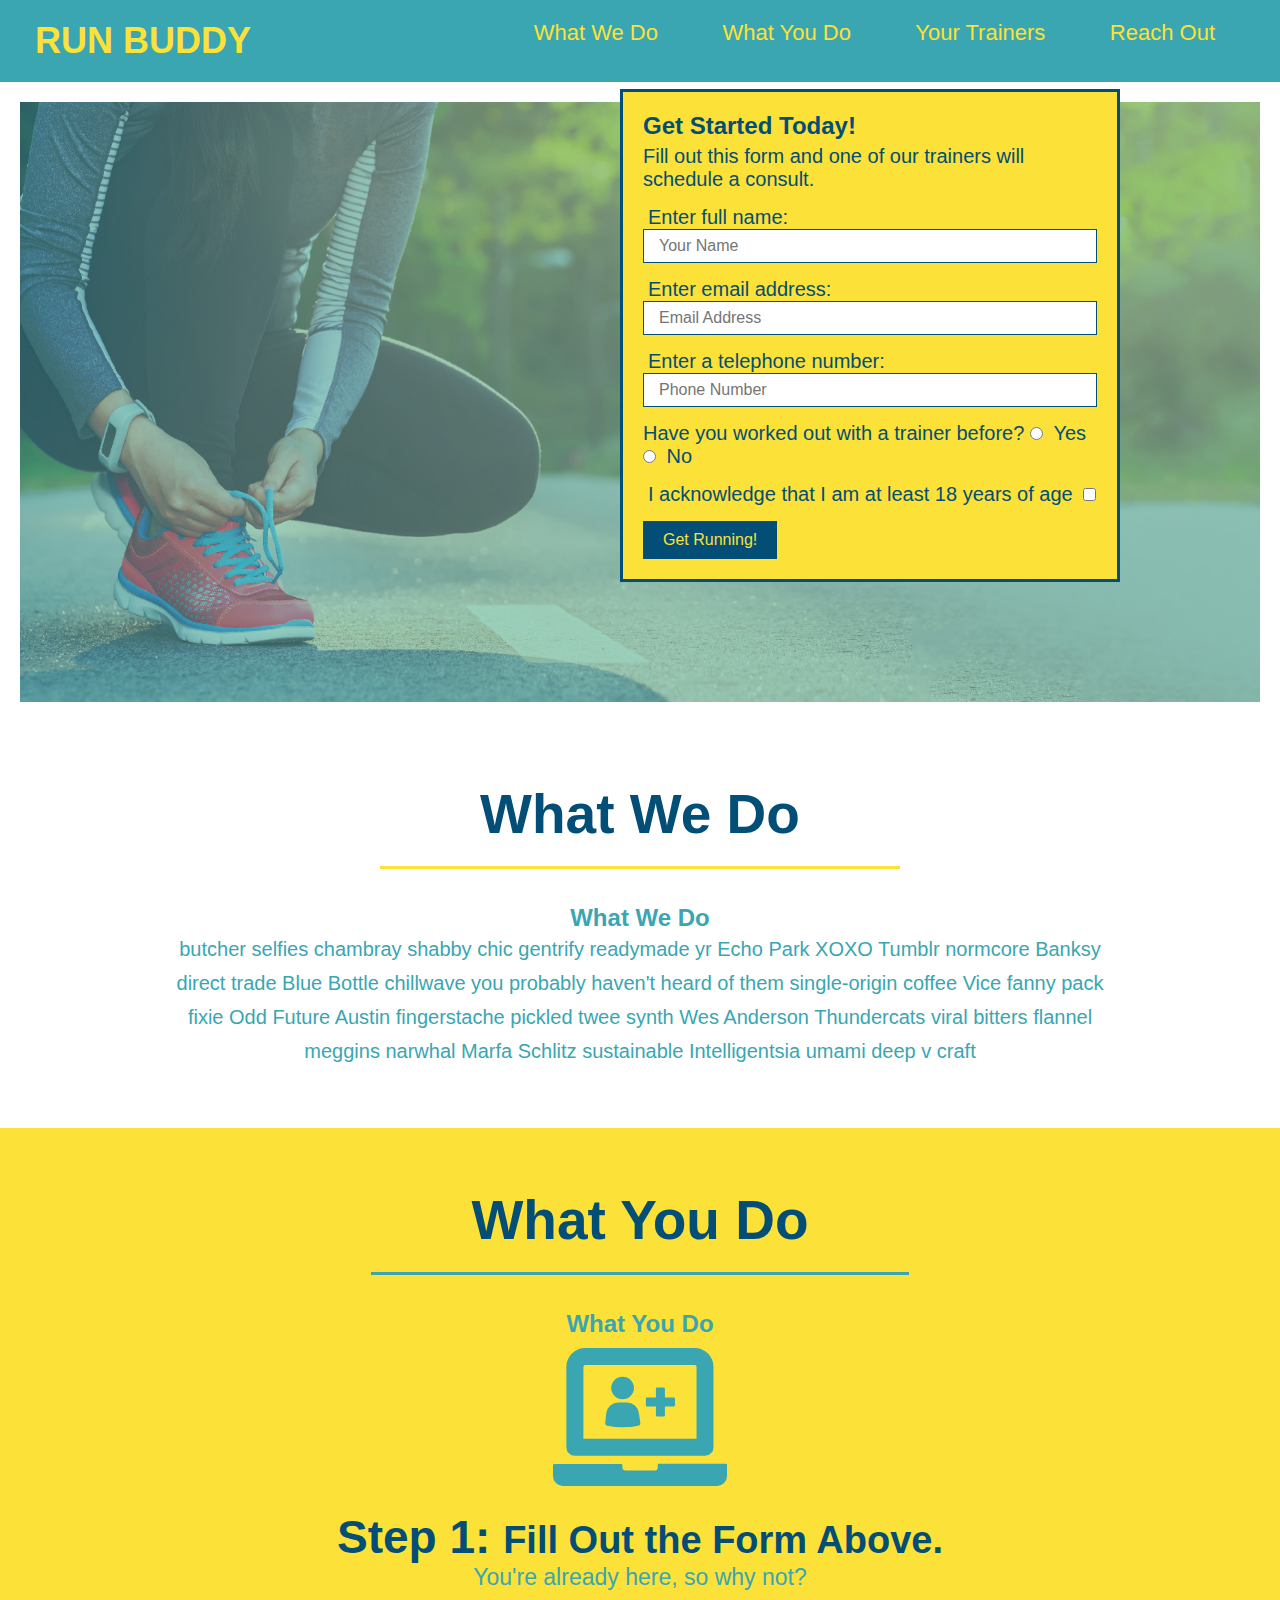
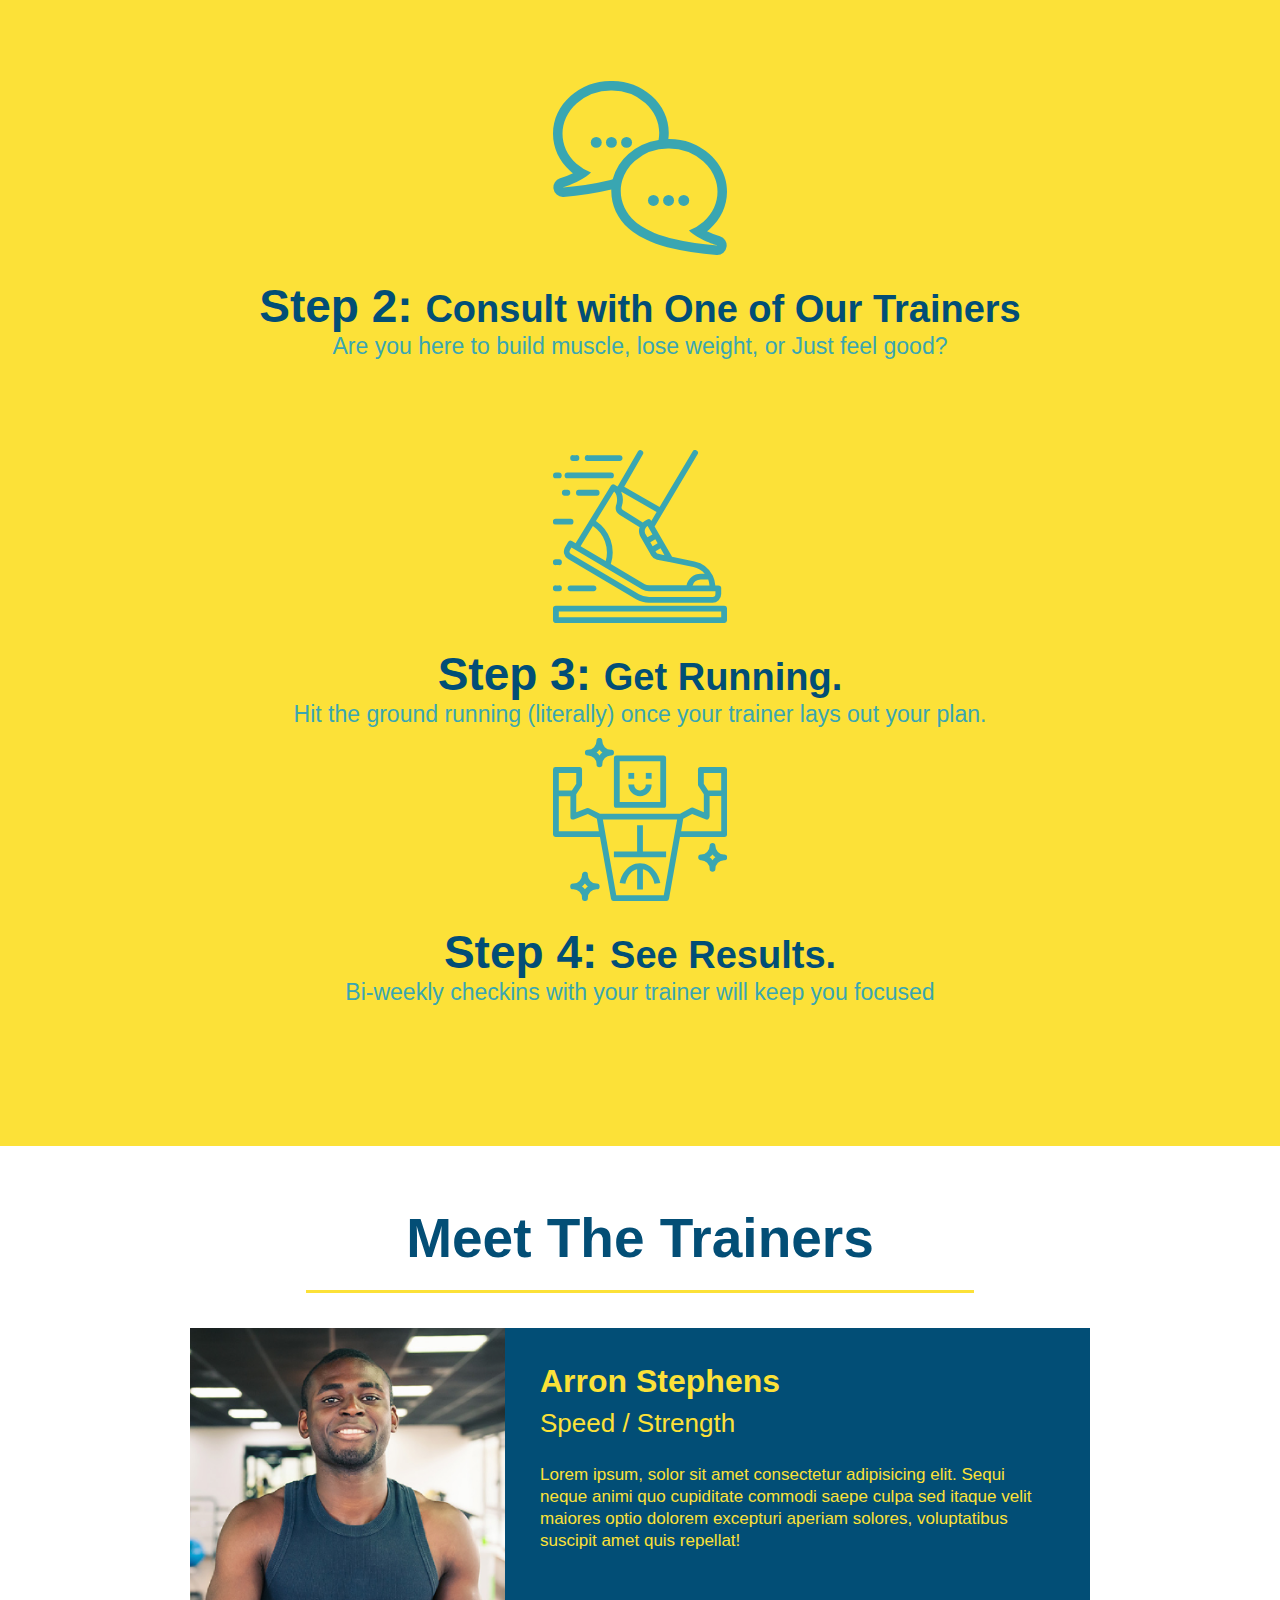
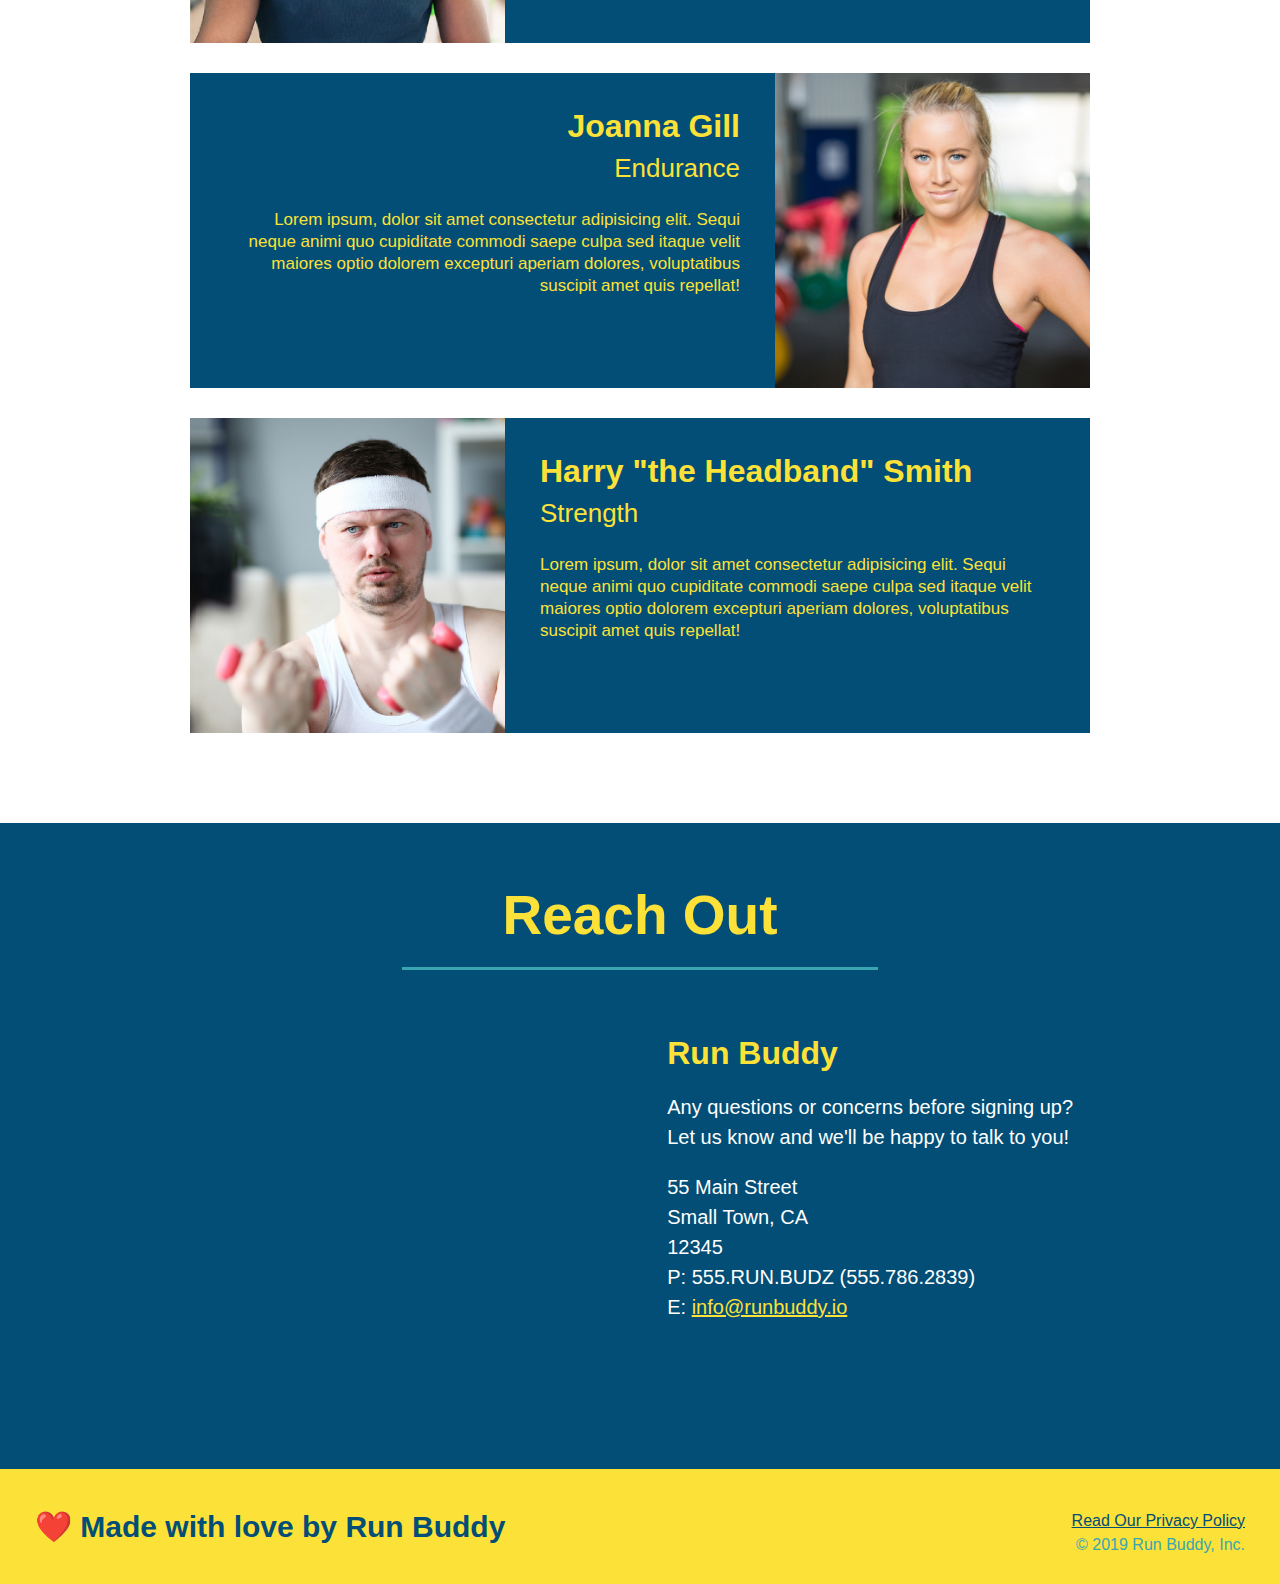
==== index.html @ e44a21c8 "secondary style sheet" ====
<!DOCTYPE html>
<html lang="en"
    <head>
    <meta charset="UTF-8"/>
    <title>Run Buddy</title>
    <link rel="stylesheet" href="./assets/css/style.css" /> 
    </head>
    <body>
    <!-- navigation -->
    <header>   
        <h1>RUN BUDDY</h1>
        <nav>
            <!-- Unordered list element -->
            <ul>
                <!-- list item element-->
                <li>
                    <!-- Anchor element -->
                    <a href="#what-we-do">What We Do</a>
                </li>
                <li>
                    <a href="#what-you-do">What You Do</a>
                </li>
                <li>
                    <a href="#your-trainers">Your Trainers</a>
                </li>
                <li>
                    <a href="#reach-out">Reach Out</a>
                </li>
            </ul>
        </nav>
    </header>
    
    <!-- Hero/jumbotron -->
    <section class="hero">
        <div class='hero-form'>
            <h3>Get Started Today!</h3>
            <p>Fill out this form and one of our trainers will schedule a consult.</p>
            <form>
            
                <label for="name">Enter full name:</label>
                <input type="text" placeholder="Your Name" name="name" id="name" class="form-input"/>
                <label for="email">Enter email address:</label>
                <input type="email" placeholder="Email Address" name="email" id="email" class="form-input" />
                <label for="phone">Enter a telephone number:</label>
                <input type="tel" placeholder="Phone Number" name="phone" id="phone" class="form-input" />
            
                <p>
                  Have you worked out with a trainer before?
                  <input type="radio" name="trainer-confirm" id="trainer-yes" />
                  <label for="trainer-yes">Yes</lable>
                  <input type="radio" name="trainer-confirm" id="trainer-yes" />
                  <label for="trainer-no">No</label> 
                </p>
                <p>
                    <label for="checkbox" >
                        I acknowledge that I am at least 18 years of age
                    </label>
                    <input type="checkbox" name="age-confirm" id="checkbox" />
                </p>
                <button type="submit">
                    Get Running!
                </button>
            </form>
        </div>
    </section>

    <!-- "what we do" section --> 
    <section id="what-we-do" class="intro">
        <h2 class="section-title primary-border">What We Do</h2>
        <h2>What We Do</h2>
        <p>
          butcher selfies chambray shabby chic gentrify readymade yr Echo Park XOXO Tumblr normcore Banksy direct trade Blue Bottle chillwave you probably haven't heard of them single-origin coffee Vice fanny pack fixie Odd Future Austin fingerstache pickled twee synth Wes Anderson Thundercats viral bitters flannel meggins narwhal Marfa Schlitz sustainable Intelligentsia umami deep v craft 
        </p>
    </section>

    <!-- "what you do" section-->
    <section id="what-you-do" class="steps">
        <h2 class="section-title secondary-border">What You Do</h2>
        <h2>What You Do</h2>
        
        <div>
           <!-- insert this imp element -->
           <img src="./assets/images/step-1.svg" alt="" />
           <h3>Step 1: <span>Fill Out the Form Above.</span></h3>
           <p>You're already here, so why not?</p> 
        </div>

        <div>
           <img src="./assets/images/step-2.svg" alt="" /> 
           <h3>Step 2: <span>Consult with One of Our Trainers<span></h3>
           <p>Are you here to build muscle, lose weight, or Just feel good?</p>
        </div>

        <dif>
           <img src="./assets/images/step-3.svg" alt="" /> 
           <h3>Step 3: <span>Get Running.</span></h3>
           <p>Hit the ground running (literally) once your trainer lays out your plan.</p> 
        </dif>

        <div>
           <img src="./assets/images/step-4.svg" alt="" /> 
           <h3>Step 4: <span>See Results.</span></h3>
           <p>Bi-weekly checkins with your trainer will keep you focused</p> 
        </div>
    </section>

    <!-- "meet the trainers" section-->
    <section Id="your-trainers" class="trainers">
        <h2 class= "section-title primary-border">
             Meet The Trainers
        </h2>
        <article class="trainer">
            <img src="./assets/images/trainer-1.jpg" alt="Arron Stephens in his workout clothes, ready to pump iron" />
            <div class="trainer-bio text-left">
                <h3>Arron Stephens</h3>
                <h4>Speed / Strength</h4>
                <p>
                    Lorem ipsum, solor sit amet consectetur adipisicing elit. Sequi neque animi quo cupiditate commodi saepe culpa sed
                    itaque velit maiores optio dolorem excepturi aperiam solores, voluptatibus suscipit amet quis repellat!
                </p>    
            </div>
        </article>

        <!-- second trainer bio -->
        <article class="trainer">
            <div class="trainer-bio text-right">
                <h3>Joanna Gill</h3>
                <h4>Endurance</h4>
                <p>
                    Lorem ipsum, dolor sit amet consectetur adipisicing elit. Sequi neque animi quo cupiditate commodi saepe culpa sed
                    itaque velit maiores optio dolorem excepturi aperiam dolores, voluptatibus suscipit amet quis repellat!
                </p>
            </div>
            <img src="./assets/images/trainer-2.jpg" alt+"Joanna Gill cooling off after a workout" />
        </article>

        <!-- third trainer bio -->
    <article class="trainer">
        <img src="./assets/images/trainer-3.jpg" alt="Harry Smith wearing a headband and lifting comically small pink weights" />
        <div class="trainer-bio text-left">
            <h3>Harry "the Headband" Smith</h3>
            <h4>Strength</h4>
            <p>
                Lorem ipsum, dolor sit amet consectetur adipisicing elit. Sequi neque animi quo cupiditate commodi saepe culpa sed
                itaque velit maiores optio dolorem excepturi aperiam dolores, voluptatibus suscipit amet quis repellat!
            </p>
        </div>
    </section>

    <!-- "reach out" section -->
    <section id="reach-out" class="contact">
        <h2 class="section-title secondary-border">Reach Out</h2>
        <div class="contact-info">
            <iframe src="https://www.google.com/maps/embed?pb=!1m18!1m12!1m3!1d3515.5920988226057!2d-82.52235358492662!3d28.219702982582554!2m3!1f0!2f0!3f0!3m2!1i1024!2i768!4f13.1!3m3!1m2!1s0x88c2bdb2e30e07e7%3A0x6617806365bc77be!2sCadence%20Loop%2C%20Florida%2034638!5e0!3m2!1sen!2sus!4v1624118106885!5m2!1sen!2sus" width="600" height="450" style="border:0;" allowfullscreen="" loading="lazy">
                width="600"
                height="450"
                style="border:0;"
                allowfullscreen=""
                loading="lazy">
            </iframe>
            <div>
        
            <h3>Run Buddy</h3>
            <p>
                Any questions or concerns before signing up?
                <br />
                Let us know and we'll be happy to talk to you!
            </p>
            <address>
                55 Main Street <br/>
                Small Town, CA <br/> 
                12345<br />
                P: 555.RUN.BUDZ (555.786.2839)<br/>
                E: <a href="mailto: info@runbuddy.io">info@runbuddy.io</a>
            </address>
            </div>
        </div>

    </section>

    <!-- footer -->
    <footer>
        <h2>❤️ Made with love by Run Buddy</h2>
        <div>
            <a href="./privacy-policy.html">Read Our Privacy Policy</a><br />
            &copy; 2019 Run Buddy, Inc.
        </div>
       
    </footer>  
</body>
</html>
---- assets/css/style.css ----
* {
    margin: 0;
    padding: 0;
    box-sizing: border-box;
}
body {
  /* more on this crazy value in a minute! */
  color: #39a6b2;  
    font-family: Helvetica, Arial, sans-serif;
}
/* apply styles to <header> */
header {
    padding: 20px 35px;
    background-color: #39a6b2;
}
header h1 {
    font-weight: bold;
    font-size: 36px;
    color: #fce138;
    margin: o;
    display: inline;
}
header a {
    text-decoration: none;
    color: #fce138;
}
header nav {
    float: right;
    margin: 7px o;
}
header nav ul li {
    display: inline;
}
header nav ul li a {
    margin: 0 30px;
    font-weight: lighter;
    font-size: 22px;
}
footer {
    background: #fce138;
    width: 100%;
    padding: 40px 35px;
}
footer h2 {
    display: inline;
    color: #024e76;
    font-size: 30px;
    margin: 0;
}
footer div {
    float: right;
    line-height: 1.5;
    text-align: right;
}
footer a {
    color: #024e76;
}

/* Hero Style Start */
.hero {
    background-image: url("../images/hero-bg.jpg");
    height: 600px;
    background-size: cover;
    background-position: center;
    position: relative;
  }
  /* Hero Style End */

  .hero-form {
    border: 3px solid #024e76;  
    background-color: #fce138;
    padding: 20px;
    width: 500px;
    color: #024e76;
    position: absolute;
    bottom: 120px;
    right: 140px;
  }
  .hero-form p {
      margin: 5px 0 15px 0;
  }
  .hero-form h3 {
      font-size: 24px;
      margin 0;
  }
  .hero-form p {
      margin: 5px 0 15px 0;
  }
  .form-input {
      border: 1px solid #024e76;
      display: block;
      padding: 7px 15px;
      font-size: 16px;
      color: #024e76;
      width: 100%;
      margin-bottom: 15px;
  }
  .hero-form label {
      margin: 0 5px;
  }
section {
    padding: 60px;
}

.hero-form button {
    color: #fce138;
    background-color: #024e76;
    border: none;
    padding: 10px 20px;
    font-size: 16px;
}

/* homepage hero */
.hero {
    margin:20px;
    background-color: white;
    font-size: 20px;
    color: blue;
}

/* secondary page hero */
.hero-secondary {
    margin: 20 px;
    background-color: black;
    font-size: 20px;
    color: red;
}

/* HERO STYLES END */
.intro {
    text-align: center;
}

.intro p {
    line-height: 1.7;
    color: #39a6b2;
    width: 80%;
    font-size: 20px;
}

.intro p {
    /* add this alongside your other decarations */
    margin: 0 auto;
}

.steps {
    text-align: center;
    background: #fce138
}

.section-title {
    font-size: 55px;
    color: #034e76;
    margin-bottom: 35px;
    padding: 0 100px 20px 100px;
    display: inline-block;
    border-bottom: 3px solid;
}

.primary-border {
    border-color:#fce138;
}

.secondary-border {
    border-color: #39a6b2;
}

.steps div {
    margin-bottom: 80px;
}

.steps img {
    width: 15%;
    margin: 10px 0;
}

.steps h3 {
    color: #024e76;
    font-size: 46px;
    margin-top: 10px;
}

.steps p {
    color: #39a6b2;
    font-size: 23px;
}

.steps span {
    font-size: 38px;
}

.trainers {
    text-align: center;
}

.trainer {
    width: 900px;
    margin: 0 auto 30px auto;
    background: #024e76;
    color: #fce138;
    overflow: auto; 
}

.trainer img {
    width: 35%;
    float: left;
    
}

.trainer-bio {
    padding: 35px;
    float: left;
    width: 65%;
    
}

.text-left {
    text-align: left;
}

.text-right {
    text-align: right;
}

.trainer-bio h3 {
    font-size: 32px;
    margin-bottom: 8px;
}

.trainer-bio h4 {
    font-weight: lighter;
    font-size: 26px;
    margin-bottom: 25px;
}

.trainer-bio p {
    font-size: 17px;
    line-height: 1.3;
}
.contact {
    background: #024e76;
    text-align: center; 
} 

.contact h2 {
    color: #fce138;
}

.contact-info iframe {
    width: 400px;
    height: 400px;
}

.contact-info div {
    width: 410px;
    display: inline-block;
    vertical-align: top;
    text-align: left;
    margin: 30px 0 0 60px;
    color: white;
}

.contact-info h3 {
    color: #fce138;
    font-size: 32px;
}

.contact-info p, .contact-info address {
    margin: 20px 0;
    line-height: 1.5;
    font-size: 20px;
    font-style: normal;
}


.contact-info a {
    color: #fce138;
}

/* REACH OUT STYLES END*/
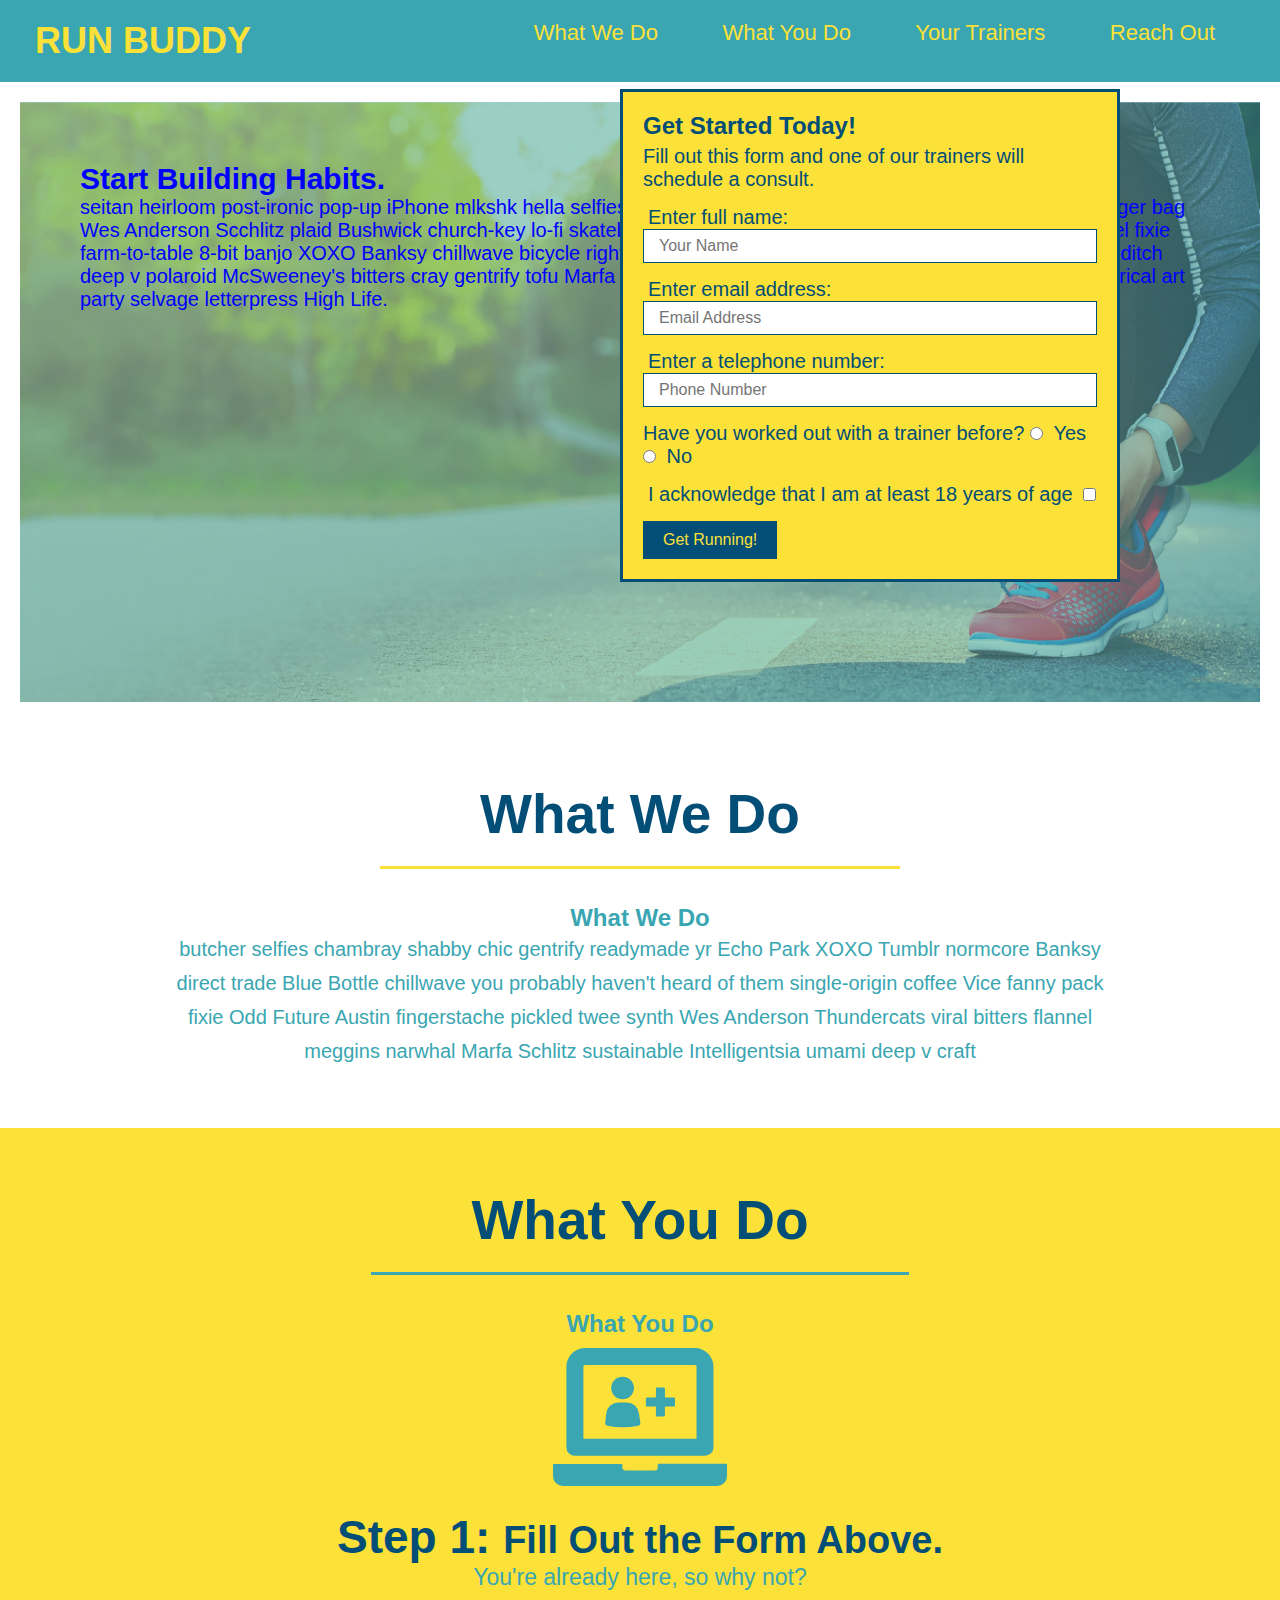
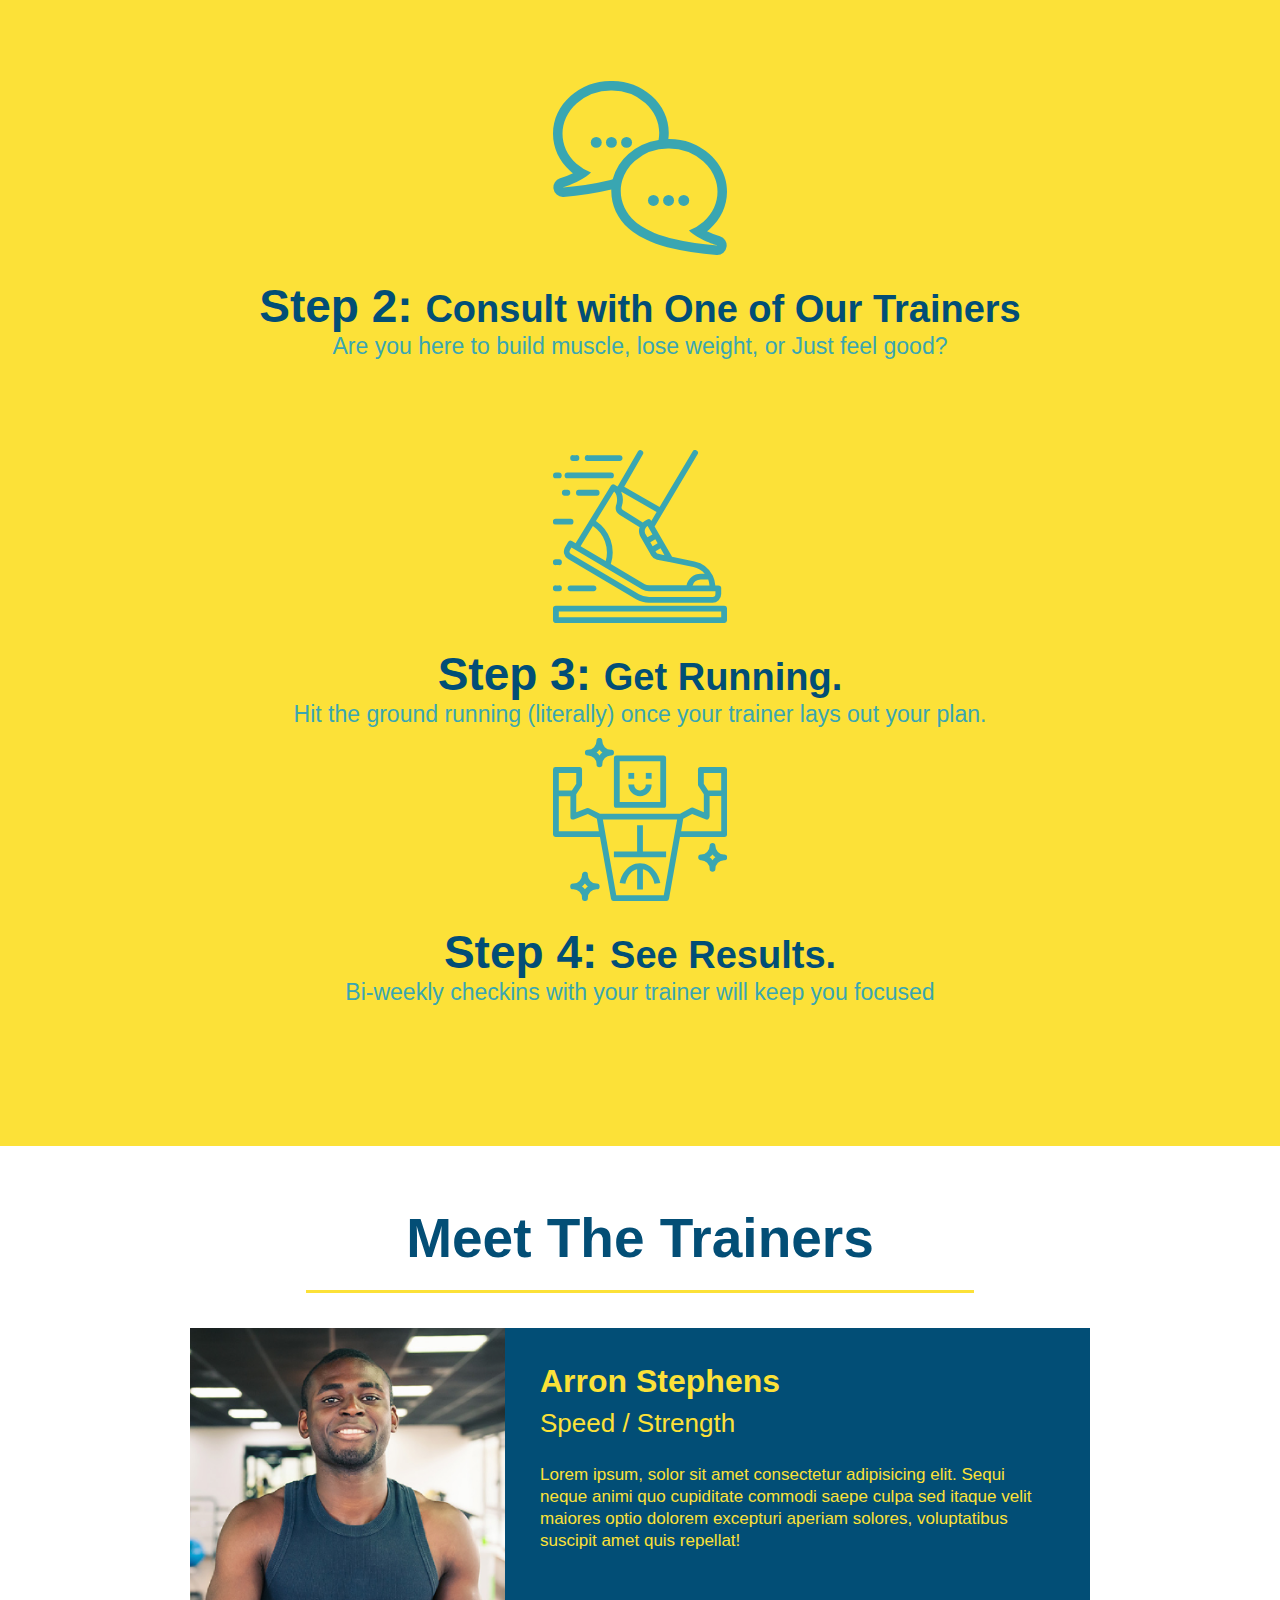
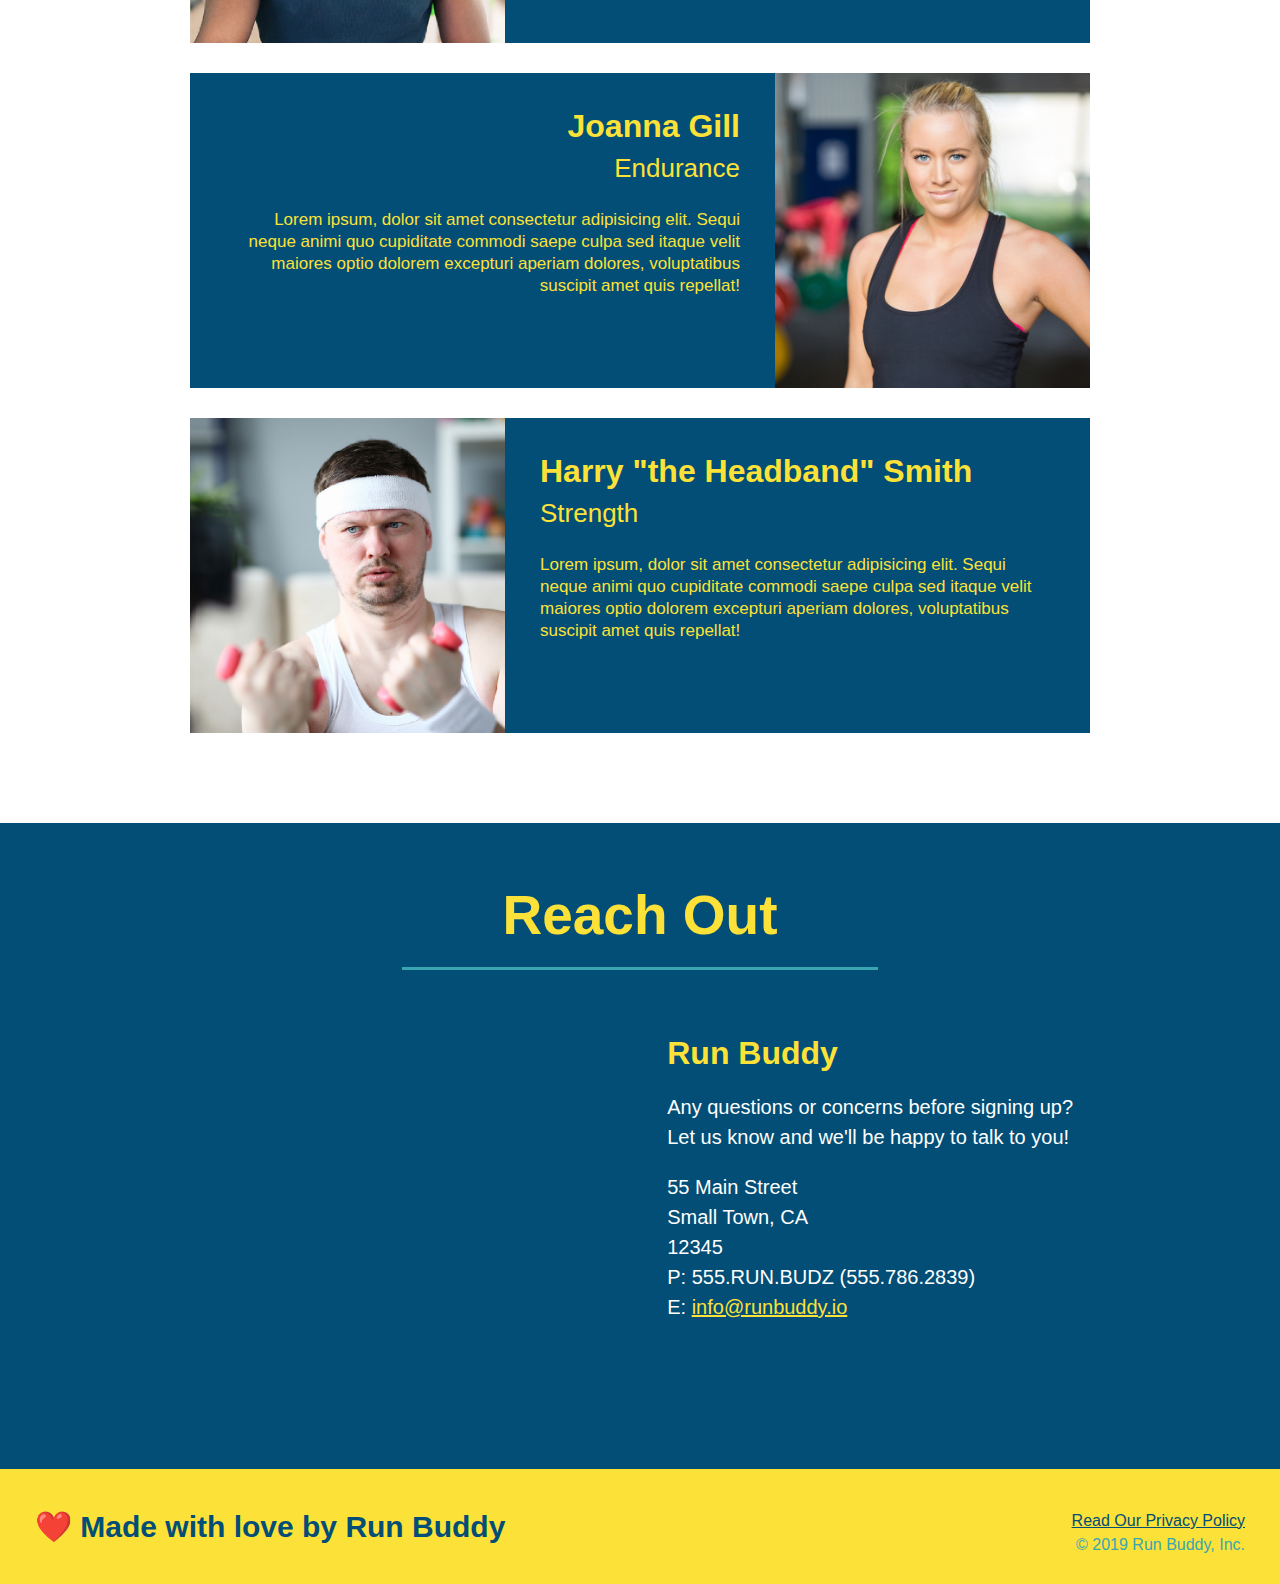
==== commit e2166a5c: "add content to hero, replace image" ====
--- a/index.html
+++ b/index.html
@@ -32,6 +32,12 @@
     
     <!-- Hero/jumbotron -->
     <section class="hero">
+        <div class="hero-cta">
+            <h2>Start Building Habits.</h2>
+            <p>
+                seitan heirloom post-ironic pop-up iPhone mlkshk hella selfies fashion axe occupy readymade put a bird on it messenger bag Wes Anderson Scchlitz plaid Bushwick church-key lo-fi skateboard slow-carb hashtag trust fund Williamsburg biodiesel fixie farm-to-table 8-bit banjo XOXO Banksy chillwave bicycle rights retro cliche tattooed bespoke irony mumblecore Shoreditch deep v polaroid McSweeney's bitters cray gentrify tofu Marfa you probably haven't heard of them yr banh mi asymmetrical art party selvage letterpress High Life.
+            </p>
+        </div>
         <div class='hero-form'>
             <h3>Get Started Today!</h3>
             <p>Fill out this form and one of our trainers will schedule a consult.</p>
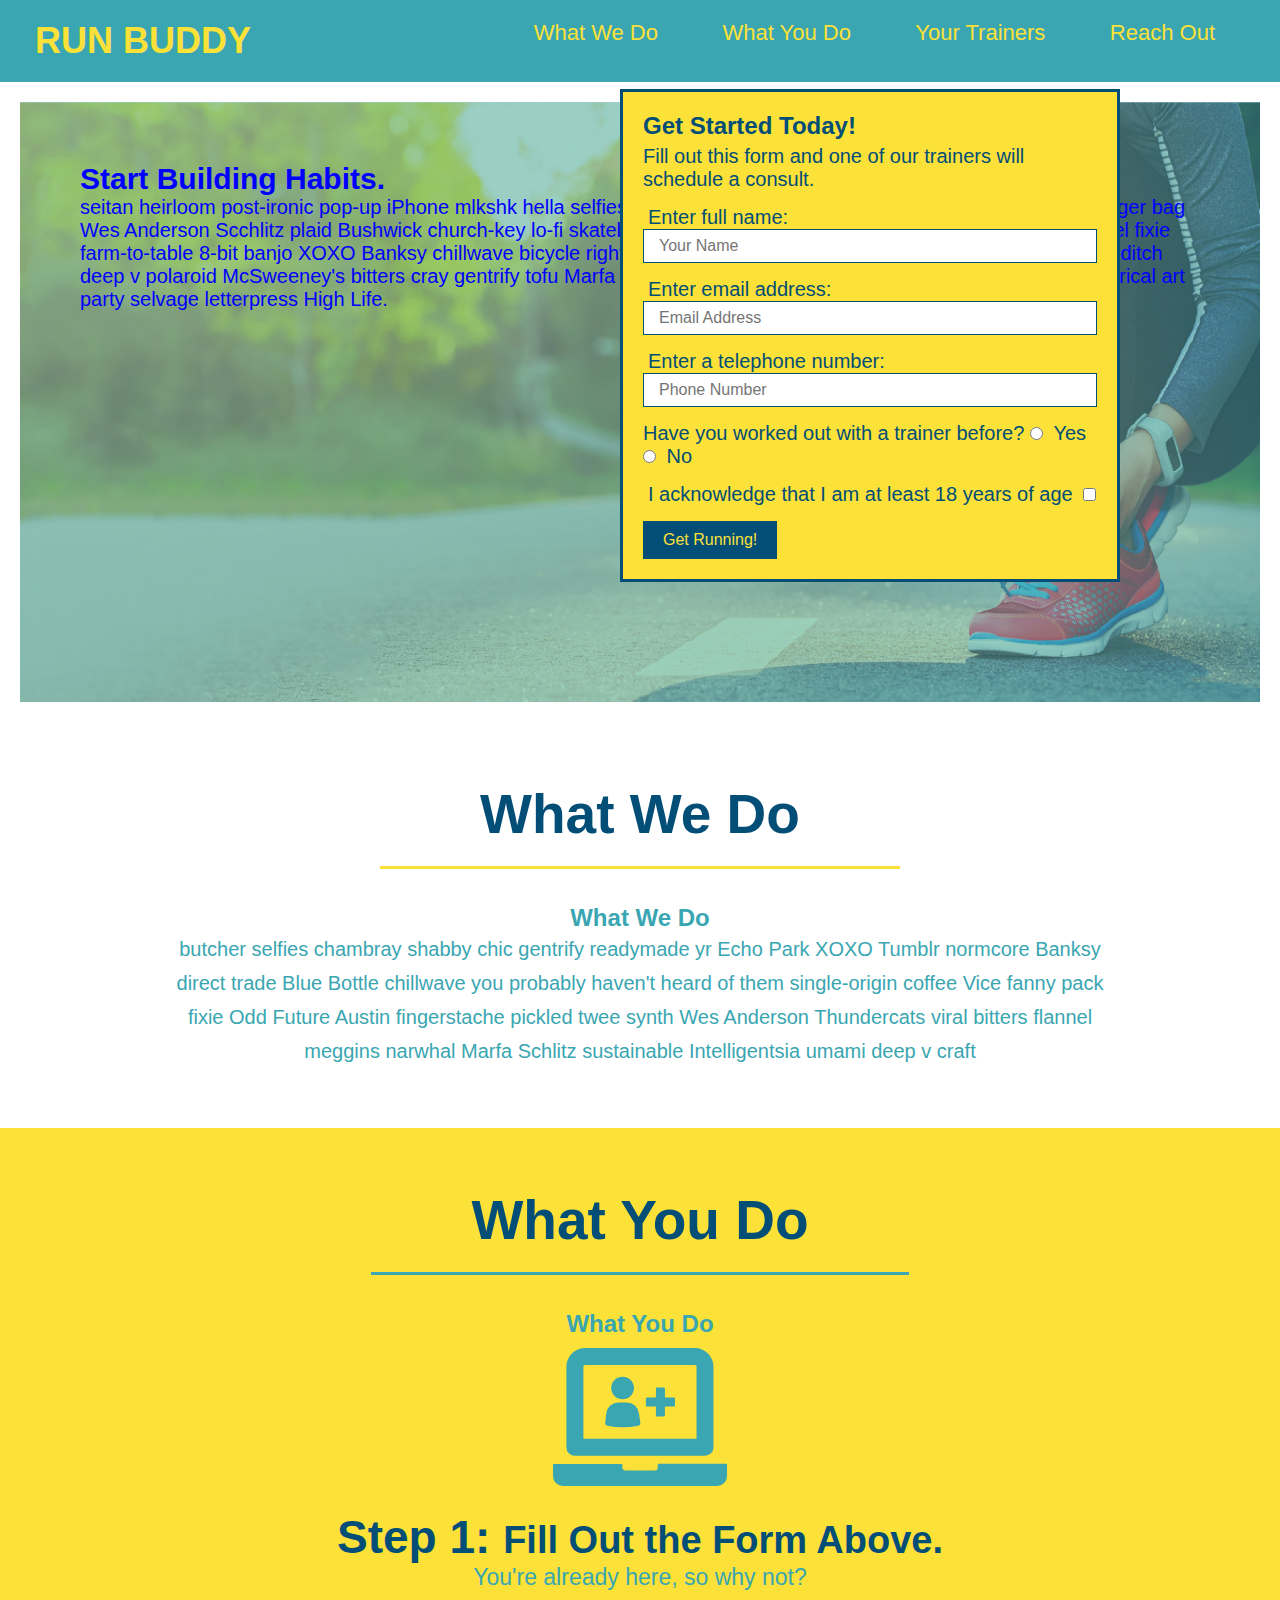
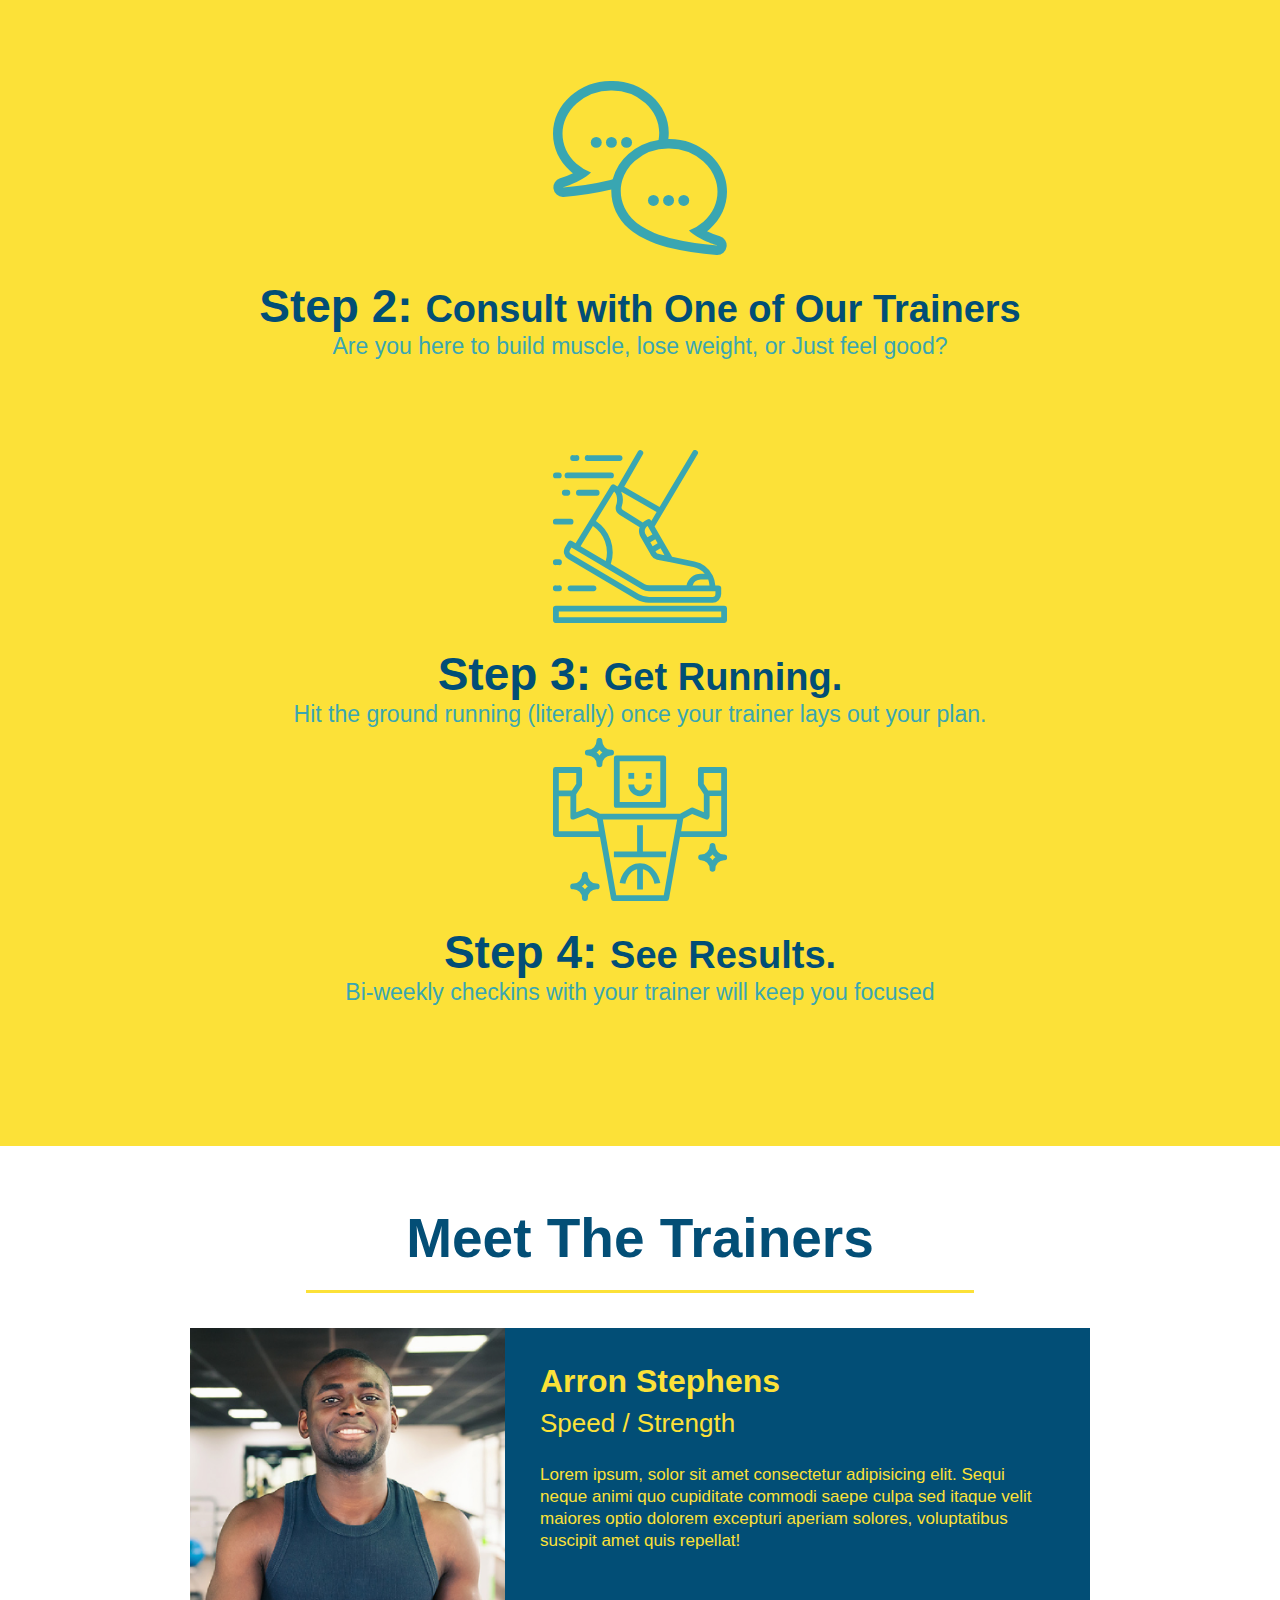
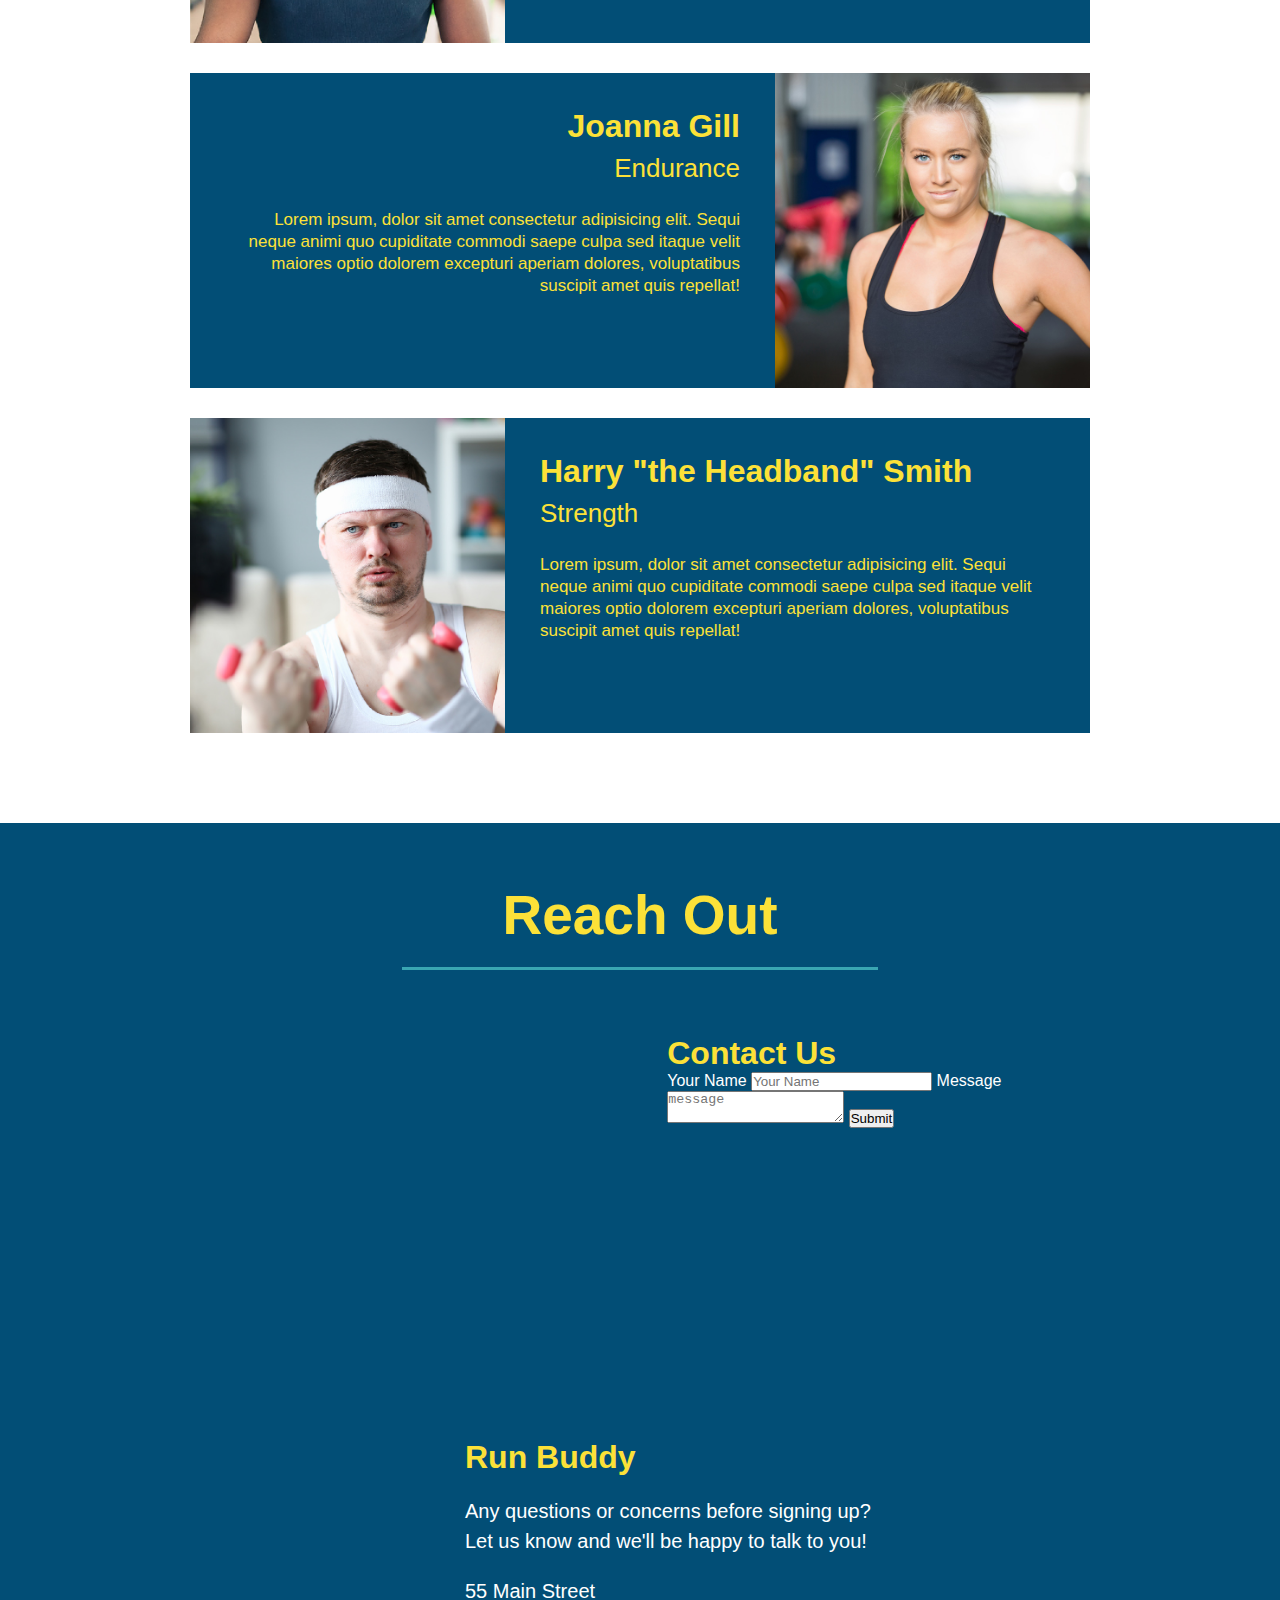
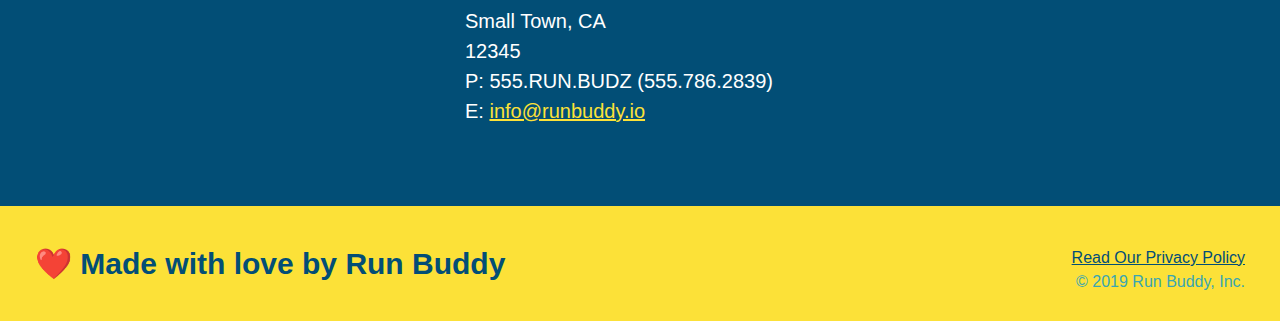
==== commit fde47c63: "add contact form" ====
--- a/index.html
+++ b/index.html
@@ -164,6 +164,18 @@
                 allowfullscreen=""
                 loading="lazy">
             </iframe>
+            <div class="contact-form">
+                <h3>Contact Us</h3>
+                <form>
+                    <label for="contact-name">Your Name</label>
+                    <input type="text" id="contact-name" placeholder="Your Name" />
+
+                    <label for="contact-message">Message</label>
+                    <textarea id="contact-message" placeholder="message"></textarea>
+
+                    <button type="submit">Submit</button>
+                </form>
+            </div>
             <div>
         
             <h3>Run Buddy</h3>
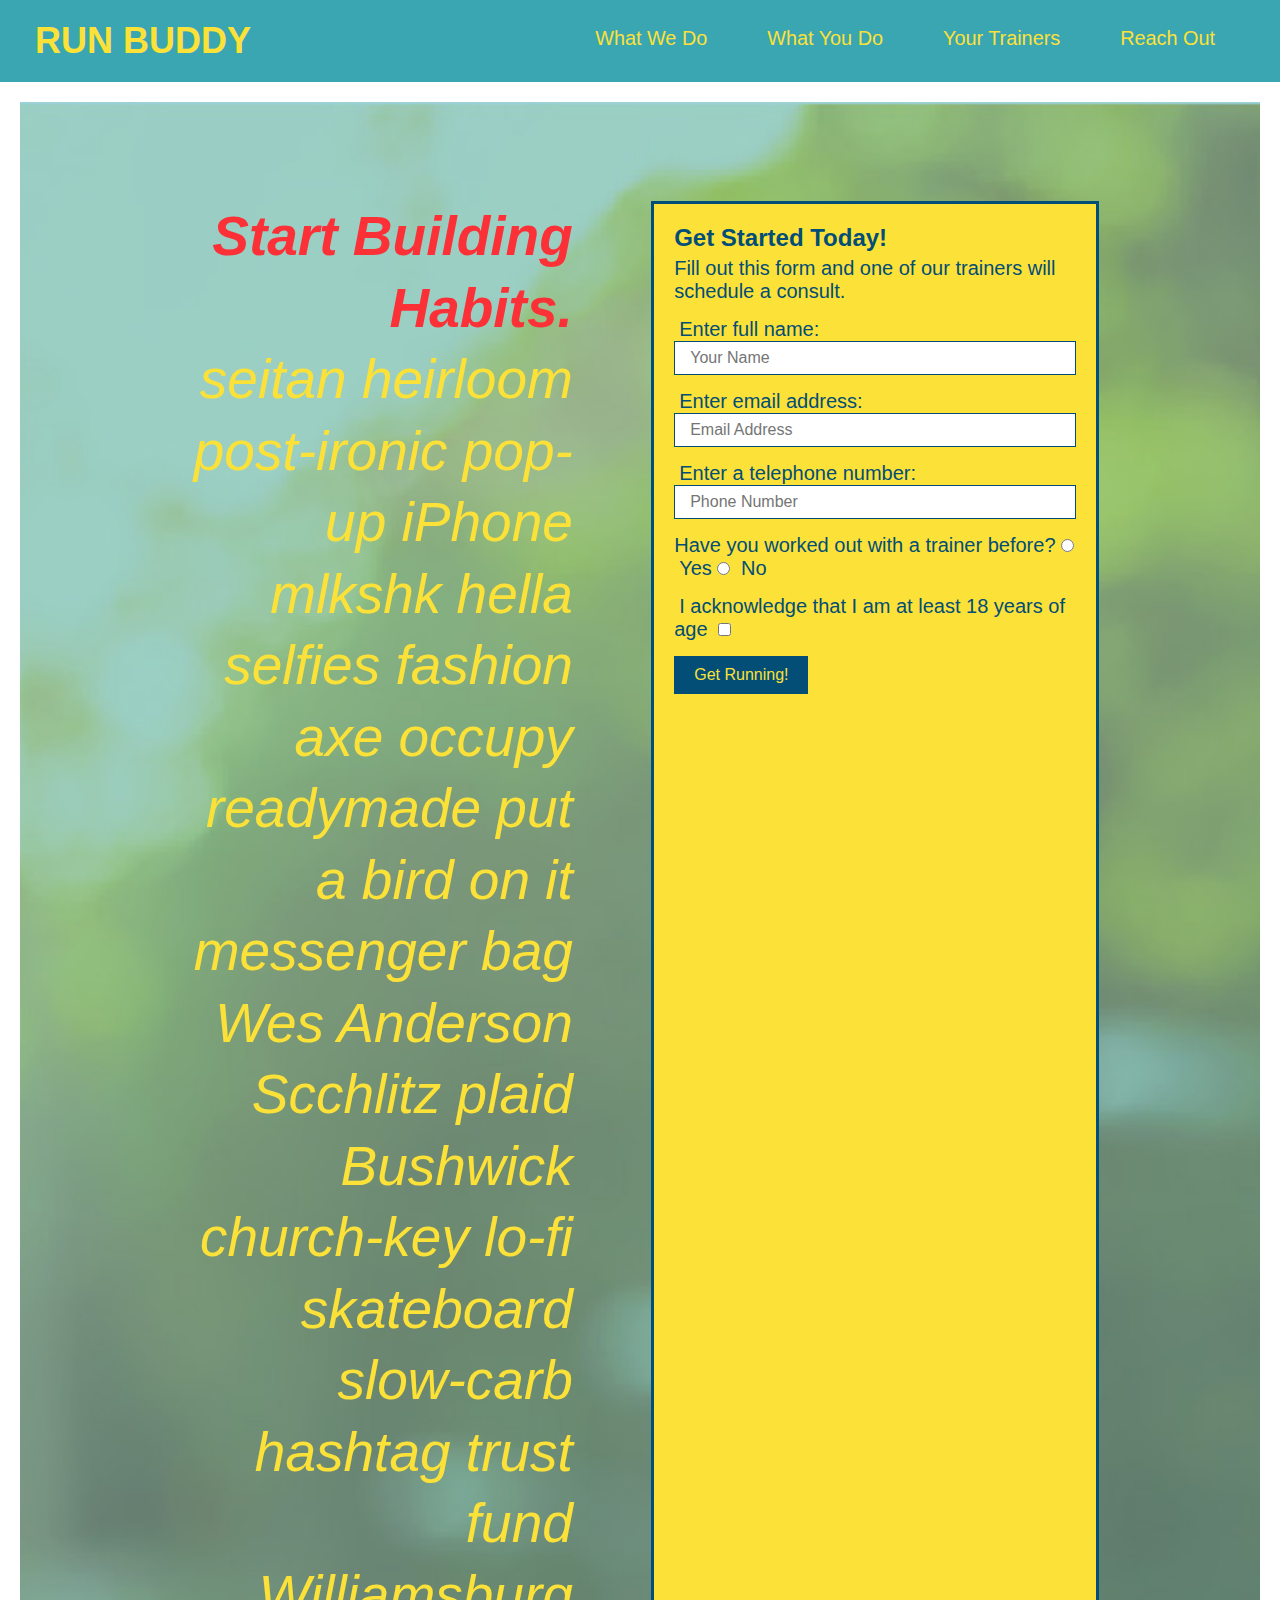
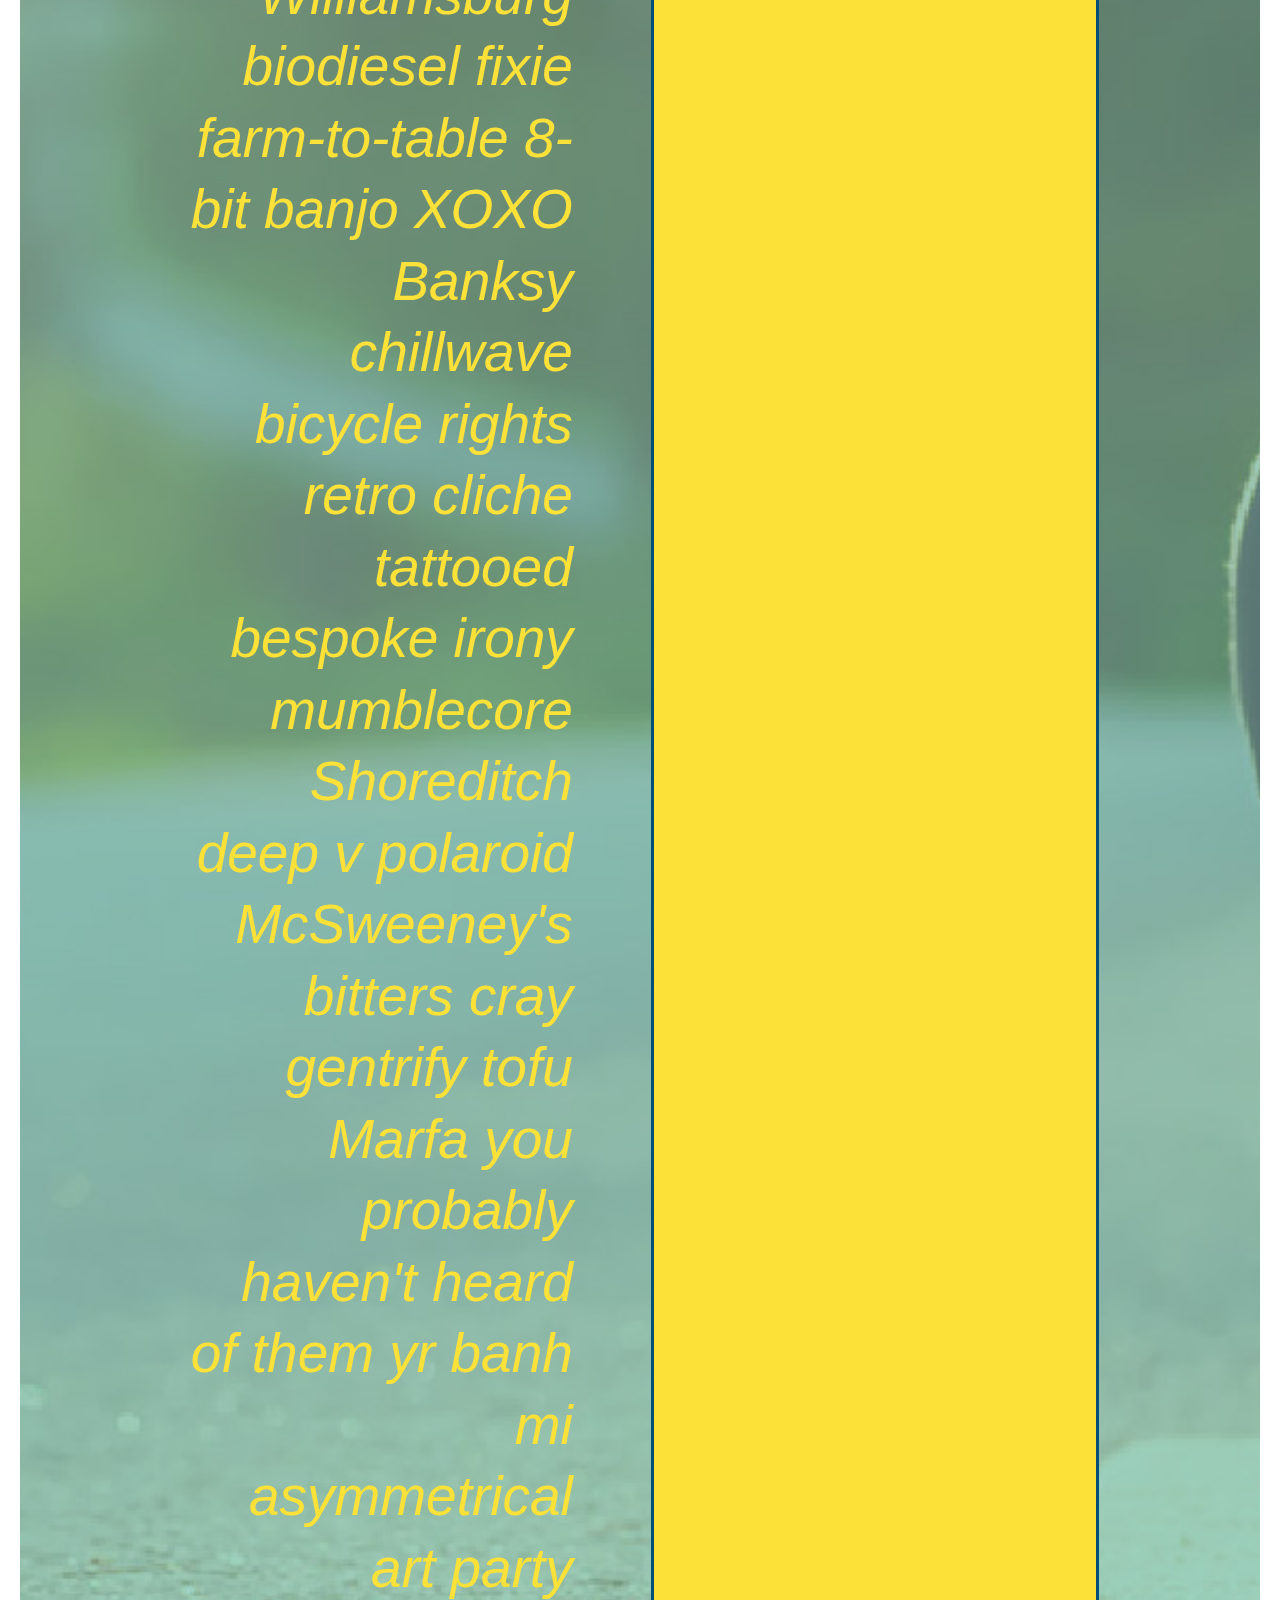
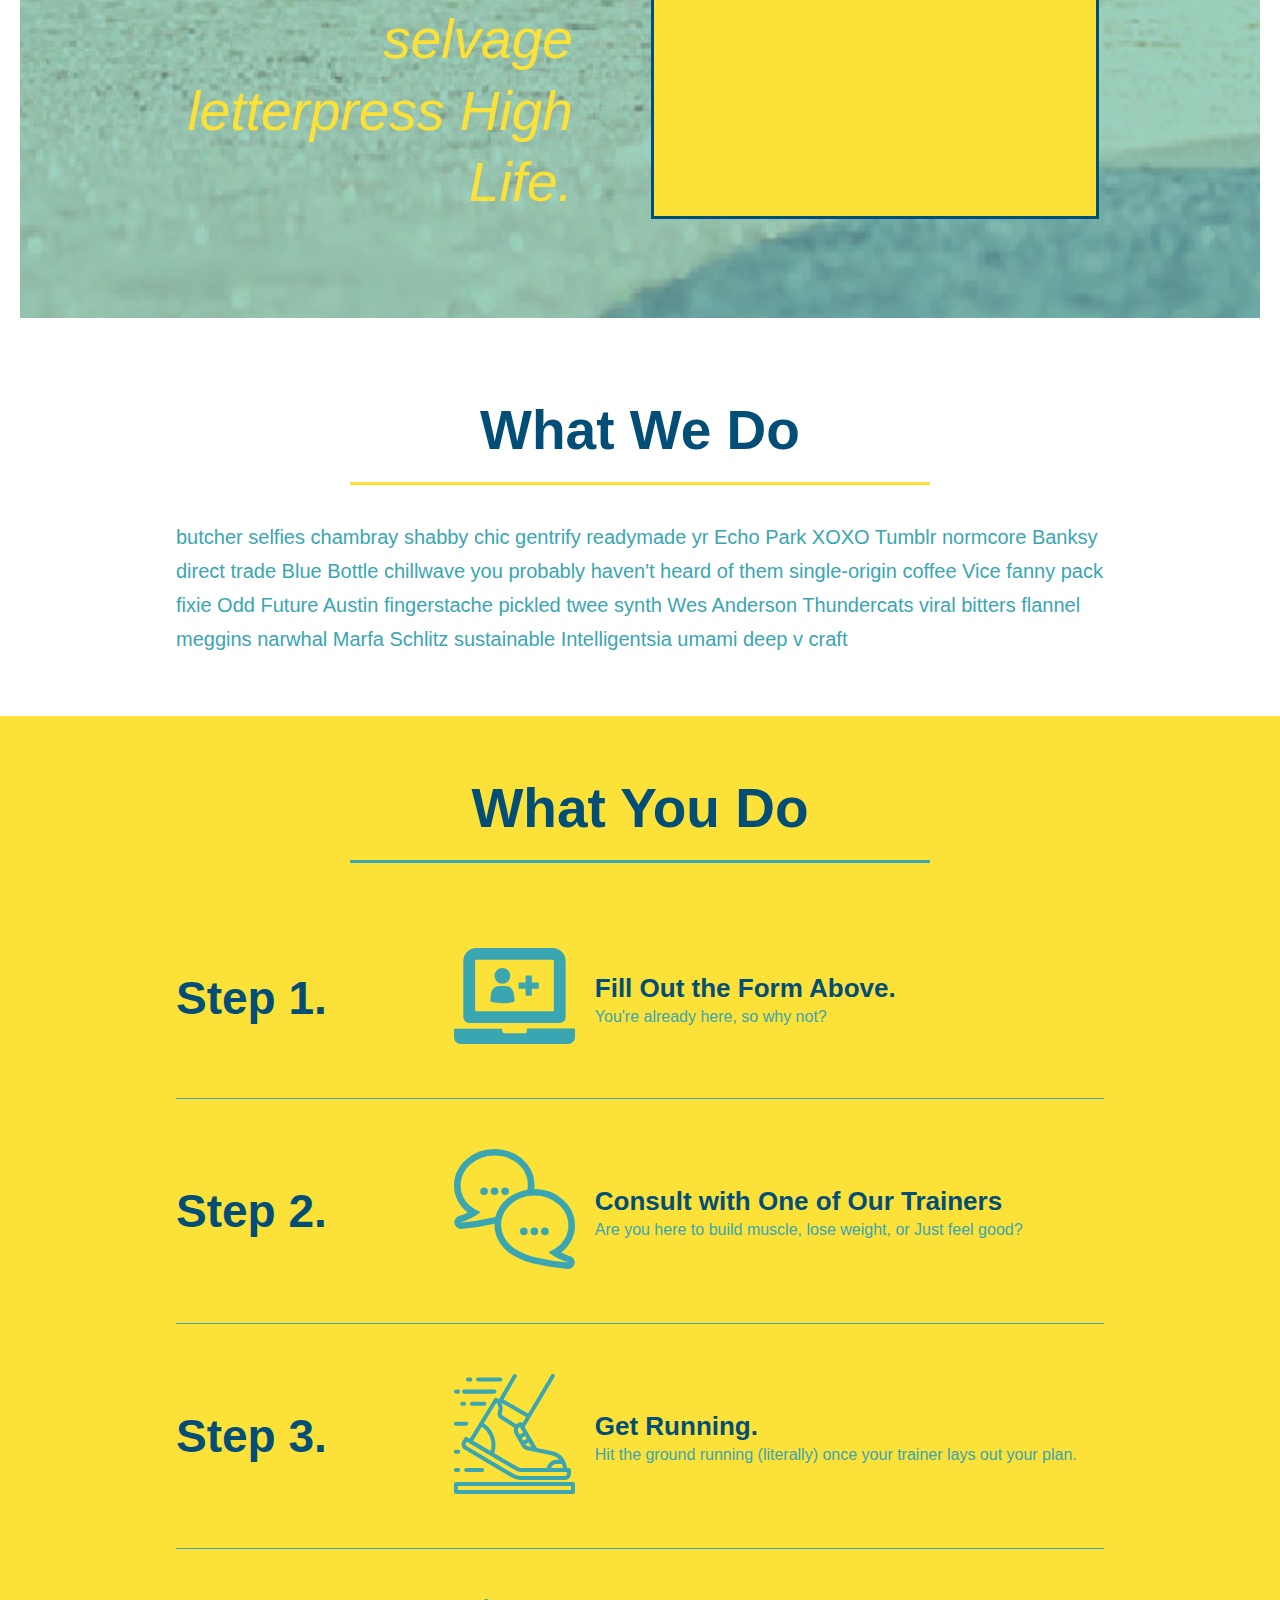
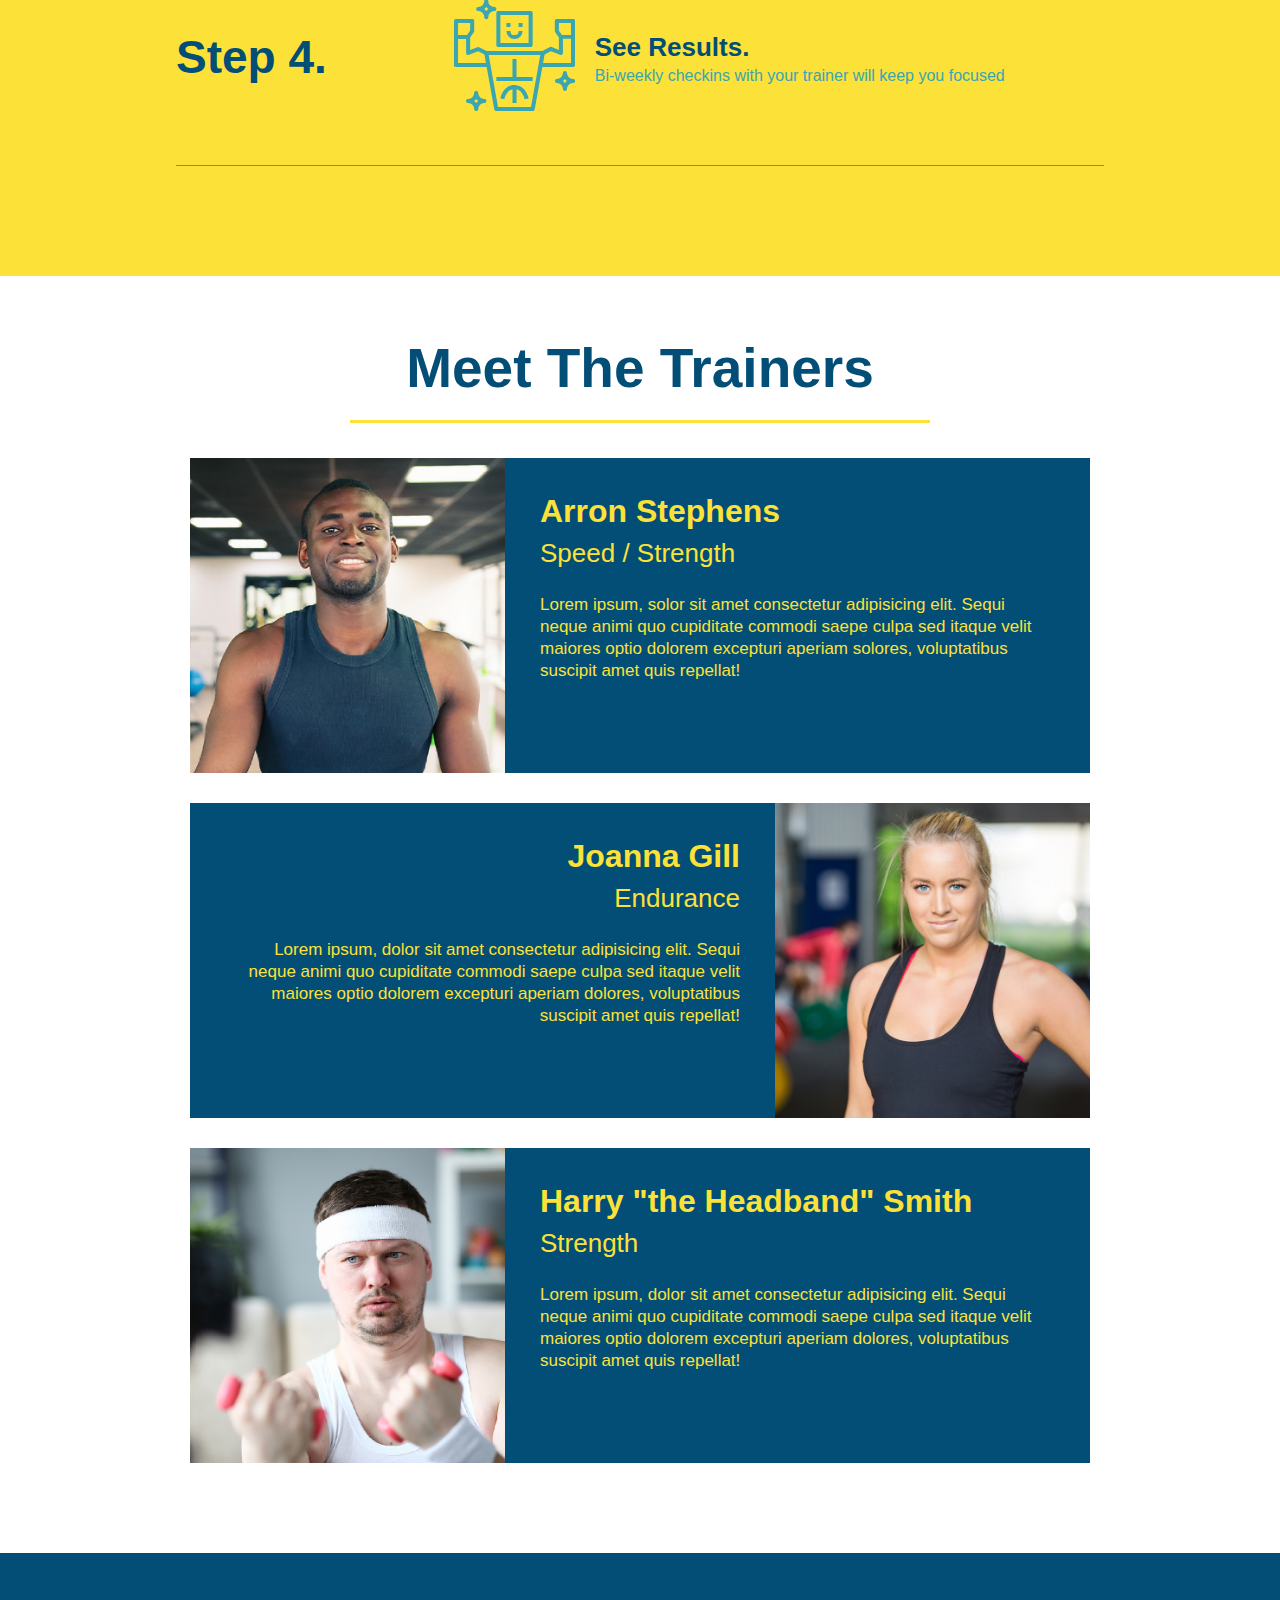
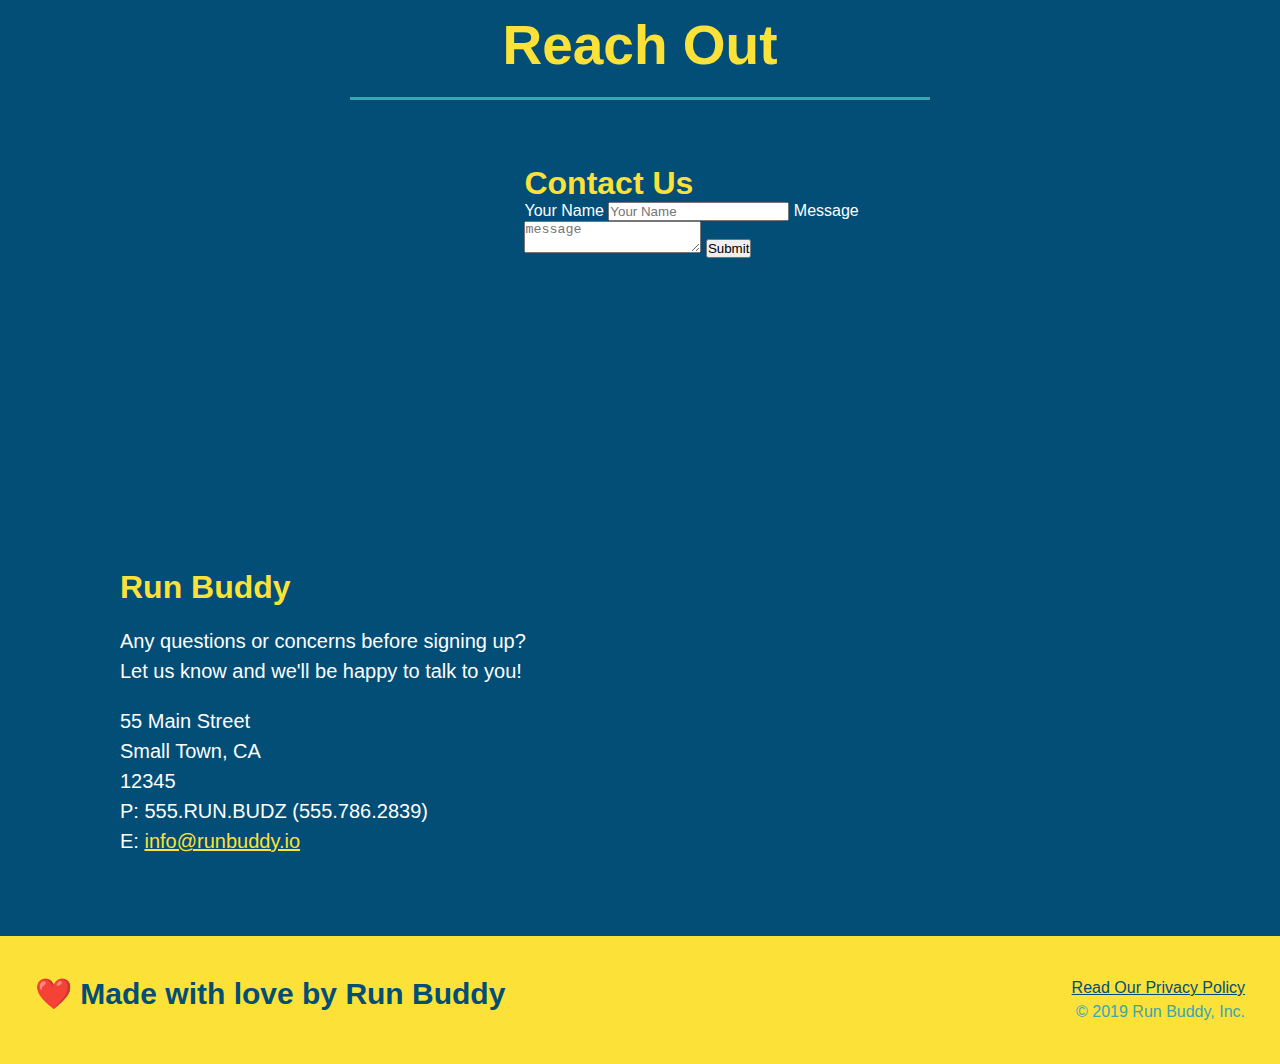
==== commit b6439920: "add flexbox to the steps" ====
--- a/index.html
+++ b/index.html
@@ -72,42 +72,77 @@
 
     <!-- "what we do" section --> 
     <section id="what-we-do" class="intro">
-        <h2 class="section-title primary-border">What We Do</h2>
-        <h2>What We Do</h2>
+        <div class="flex-row">
+        <h2 class="section-title primary-border">
+            What We Do</h2>
+        </div>
+        <div class="flex-row">
         <p>
           butcher selfies chambray shabby chic gentrify readymade yr Echo Park XOXO Tumblr normcore Banksy direct trade Blue Bottle chillwave you probably haven't heard of them single-origin coffee Vice fanny pack fixie Odd Future Austin fingerstache pickled twee synth Wes Anderson Thundercats viral bitters flannel meggins narwhal Marfa Schlitz sustainable Intelligentsia umami deep v craft 
         </p>
-    </section>
-
+        </div>
+
+    </section>
+    
     <!-- "what you do" section-->
     <section id="what-you-do" class="steps">
-        <h2 class="section-title secondary-border">What You Do</h2>
-        <h2>What You Do</h2>
-        
-        <div>
-           <!-- insert this imp element -->
-           <img src="./assets/images/step-1.svg" alt="" />
-           <h3>Step 1: <span>Fill Out the Form Above.</span></h3>
+    <div class="flex-row">
+        <h2 class="section-title secondary-border">
+            What You Do</h2>
+        </div>
+
+    <!-- insert this imp element -->        
+        <div class="step">
+            <h3>Step 1.</h3>
+            <div class="step-info">
+             <div class="step-img">     
+              <img src="./assets/images/step-1.svg" alt="" />
+            </div>
+            <div class="step-text"> 
+           <h4>Fill Out the Form Above.</h4>
            <p>You're already here, so why not?</p> 
         </div>
-
-        <div>
+     </div>   
+    </div>
+        <div class="step">
+            <h3>Step 2.</h3>
+            <div class="step-info">
+            <div class="step-img">  
            <img src="./assets/images/step-2.svg" alt="" /> 
-           <h3>Step 2: <span>Consult with One of Our Trainers<span></h3>
+            </div>
+            <div class="step-text">
+           <h4>Consult with One of Our Trainers</h4>
            <p>Are you here to build muscle, lose weight, or Just feel good?</p>
         </div>
-
-        <dif>
-           <img src="./assets/images/step-3.svg" alt="" /> 
-           <h3>Step 3: <span>Get Running.</span></h3>
+    </div>
+    </div>
+    
+    <div class="step">
+        <h3>Step 3.</h3>
+        <div class="step-info">
+            <div class="step-img"> 
+                <img src="./assets/images/step-3.svg" alt="" /> 
+            </div>
+            <div class="step-text">
+           <h4>Get Running.</h4>
            <p>Hit the ground running (literally) once your trainer lays out your plan.</p> 
-        </dif>
-
-        <div>
+                </div>
+            </div>
+    </div>
+
+    <div class="step">
+        <h3>Step 4.</h3>
+        <div class="step-info">
+            <div class="step-img"> 
            <img src="./assets/images/step-4.svg" alt="" /> 
-           <h3>Step 4: <span>See Results.</span></h3>
+            </div>
+            <div class="step-text">
+           <h4>See Results.</h4>
            <p>Bi-weekly checkins with your trainer will keep you focused</p> 
         </div>
+        </div>
+        </div>
+    
     </section>
 
     <!-- "meet the trainers" section-->
--- a/assets/css/style.css
+++ b/assets/css/style.css
@@ -12,43 +12,52 @@
 header {
     padding: 20px 35px;
     background-color: #39a6b2;
+    display: flex;
+    justify-content: space-between;
+    flex-wrap: wrap;
 }
 header h1 {
     font-weight: bold;
     font-size: 36px;
     color: #fce138;
-    margin: o;
-    display: inline;
+    margin: 0;
 }
 header a {
     text-decoration: none;
     color: #fce138;
 }
 header nav {
-    float: right;
-    margin: 7px o;
-}
-header nav ul li {
-    display: inline;
-}
+    margin: 7px 0;
+}
+
+header nav ul {
+    display: flex;
+    flex-wrap: wrap;
+    justify-content: space-between;
+    align-items: center;
+    list-style: none;
+}
+
 header nav ul li a {
     margin: 0 30px;
     font-weight: lighter;
-    font-size: 22px;
-}
+    font-size: 1.55vw;
+}
+
 footer {
     background: #fce138;
     width: 100%;
     padding: 40px 35px;
+    display: flex;
+    justify-content: space-between;
+    flex-wrap: wrap;
 }
 footer h2 {
-    display: inline;
     color: #024e76;
     font-size: 30px;
     margin: 0;
 }
 footer div {
-    float: right;
     line-height: 1.5;
     text-align: right;
 }
@@ -59,10 +68,12 @@
 /* Hero Style Start */
 .hero {
     background-image: url("../images/hero-bg.jpg");
-    height: 600px;
     background-size: cover;
     background-position: center;
-    position: relative;
+    display: flex;
+    justify-content: center;
+    flex-wrap: wrap;
+
   }
   /* Hero Style End */
 
@@ -70,21 +81,21 @@
     border: 3px solid #024e76;  
     background-color: #fce138;
     padding: 20px;
-    width: 500px;
-    color: #024e76;
-    position: absolute;
-    bottom: 120px;
-    right: 140px;
-  }
+    color: #024e76;  
+    width: 40%;
+    margin:3.5%;  
+  }
+
   .hero-form p {
       margin: 5px 0 15px 0;
   }
   .hero-form h3 {
       font-size: 24px;
-      margin 0;
+      margin: 0;
   }
   .hero-form p {
       margin: 5px 0 15px 0;
+
   }
   .form-input {
       border: 1px solid #024e76;
@@ -98,6 +109,27 @@
   .hero-form label {
       margin: 0 5px;
   }
+
+  .hero-cta {
+      width: 35%;
+      text-align: right;
+      margin: 3.5%;
+      color: #fff;
+      font-size: 18px;
+      line-height: 1.3;
+  }
+
+  .hero-cta {
+      font-style: italic;
+      font-size: 55px;
+      color: #fce138;
+  }
+  .hero-cta h2 {
+      font-style: italic;
+      font-size: 55px;
+      color: #fc3138
+  }
+  
 section {
     padding: 60px;
 }
@@ -127,9 +159,6 @@
 }
 
 /* HERO STYLES END */
-.intro {
-    text-align: center;
-}
 
 .intro p {
     line-height: 1.7;
@@ -144,17 +173,17 @@
 }
 
 .steps {
-    text-align: center;
     background: #fce138
 }
 
 .section-title {
     font-size: 55px;
     color: #034e76;
-    margin-bottom: 35px;
-    padding: 0 100px 20px 100px;
-    display: inline-block;
     border-bottom: 3px solid;
+    padding-bottom: 20px;
+    text-align: center;
+    margin: 0 auto 35px auto;
+    width: 50%;
 }
 
 .primary-border {
@@ -165,32 +194,54 @@
     border-color: #39a6b2;
 }
 
-.steps div {
-    margin-bottom: 80px;
-}
-
-.steps img {
-    width: 15%;
-    margin: 10px 0;
-}
-
-.steps h3 {
+.step {
+    margin: 50px auto;
+    padding-bottom: 50px;
+    width: 80%;
+    border-bottom: 1px solid #39a6b2;
+    display: flex;
+    flex-wrap: wrap;
+    align-items: center;
+    justify-content: space-between;
+}
+
+.step h3 {
     color: #024e76;
     font-size: 46px;
-    margin-top: 10px;
-}
-
-.steps p {
+    flex: 1 30%;
+}
+
+.step-img {
+    flex: 1 12%;
+    margin-right: 20px;
+}
+
+>step-img img{
+    max-width: 100%;
+}
+
+.step-info {
+    flex: 2 70%;
+    display: flex;
+    flex-wrap: wrap;
+    align-items: center;
+}
+
+.step-text {
+    flex: 12;
+}
+
+.steps-text p {
     color: #39a6b2;
-    font-size: 23px;
-}
-
-.steps span {
-    font-size: 38px;
-}
-
+    font-size: 18px;
+}
+
+.step-text h4 {
+    font-size: 26px;
+    line-height: 1.5;
+    color: #024e76;
+}
 .trainers {
-    text-align: center;
 }
 
 .trainer {
@@ -239,7 +290,6 @@
 }
 .contact {
     background: #024e76;
-    text-align: center; 
 } 
 
 .contact h2 {
@@ -277,4 +327,8 @@
     color: #fce138;
 }
 
+.flex-row {
+    display: flex;
+}
+
 /* REACH OUT STYLES END*/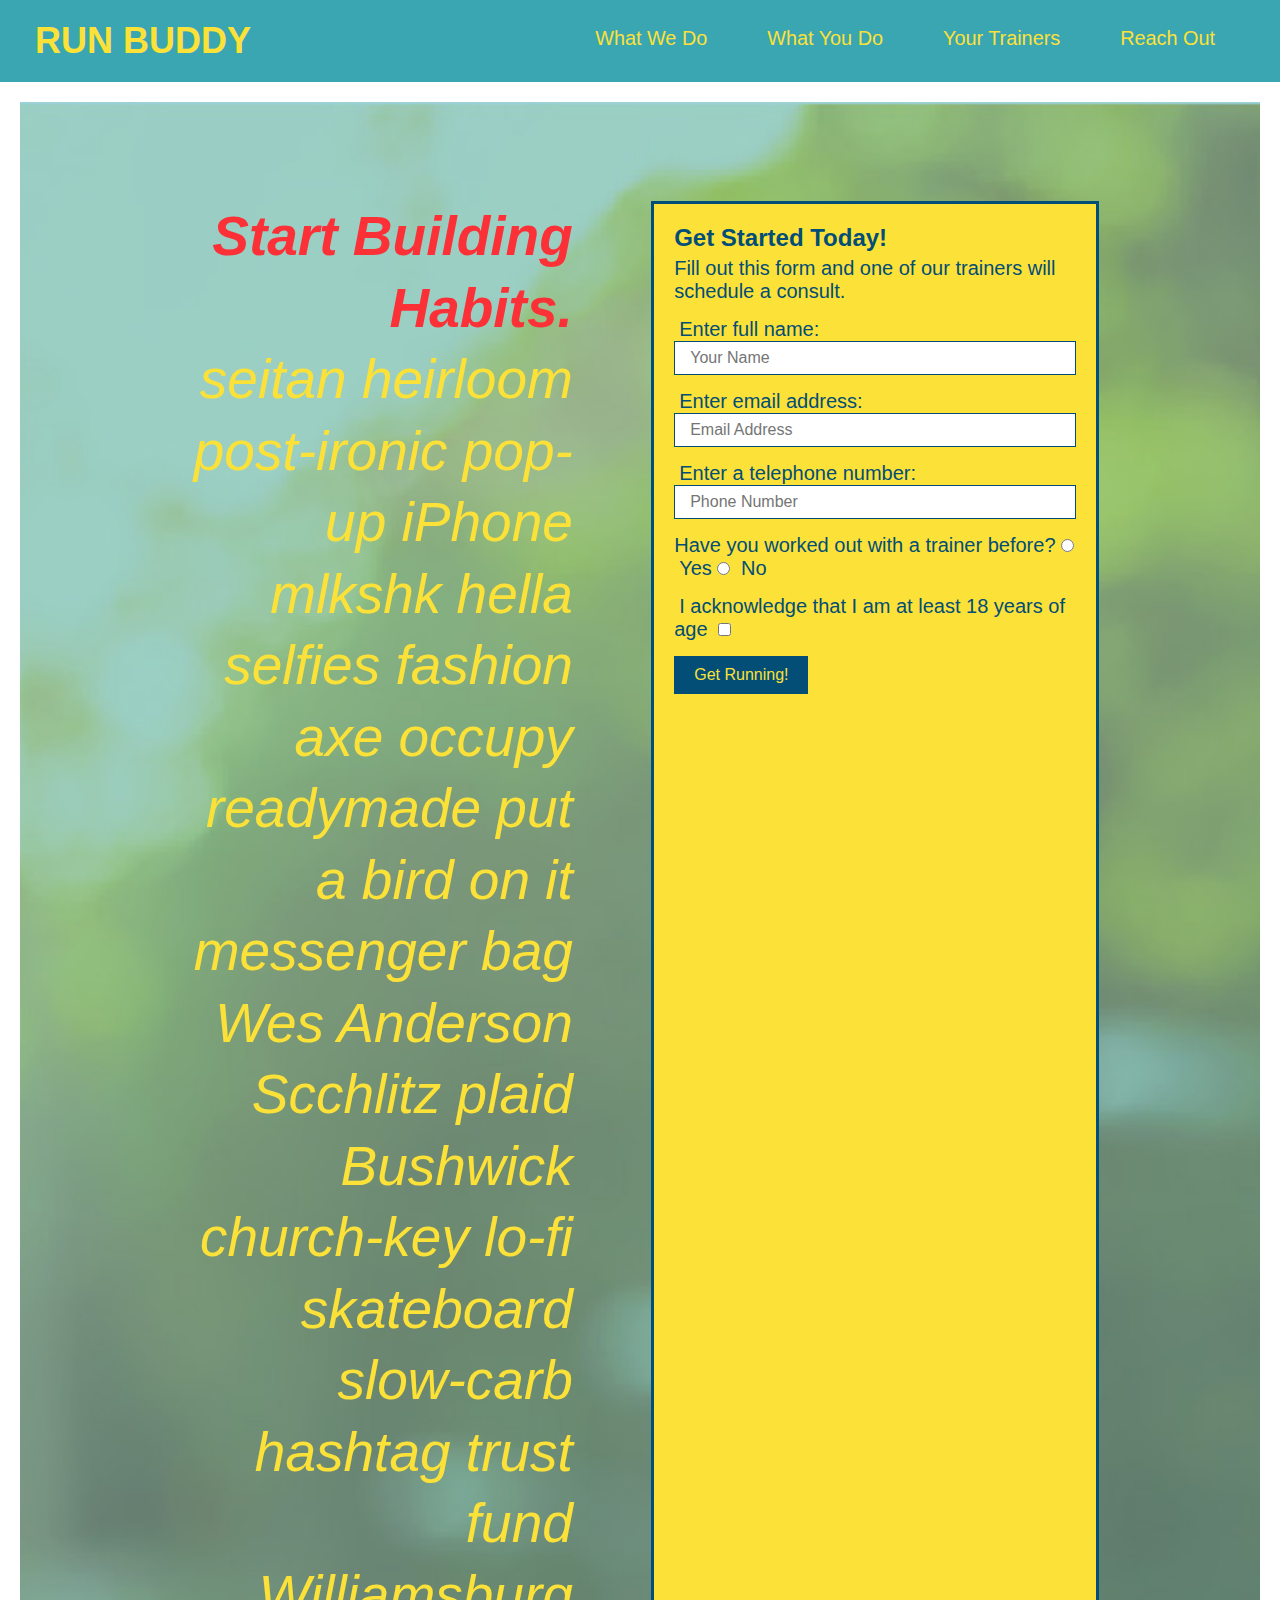
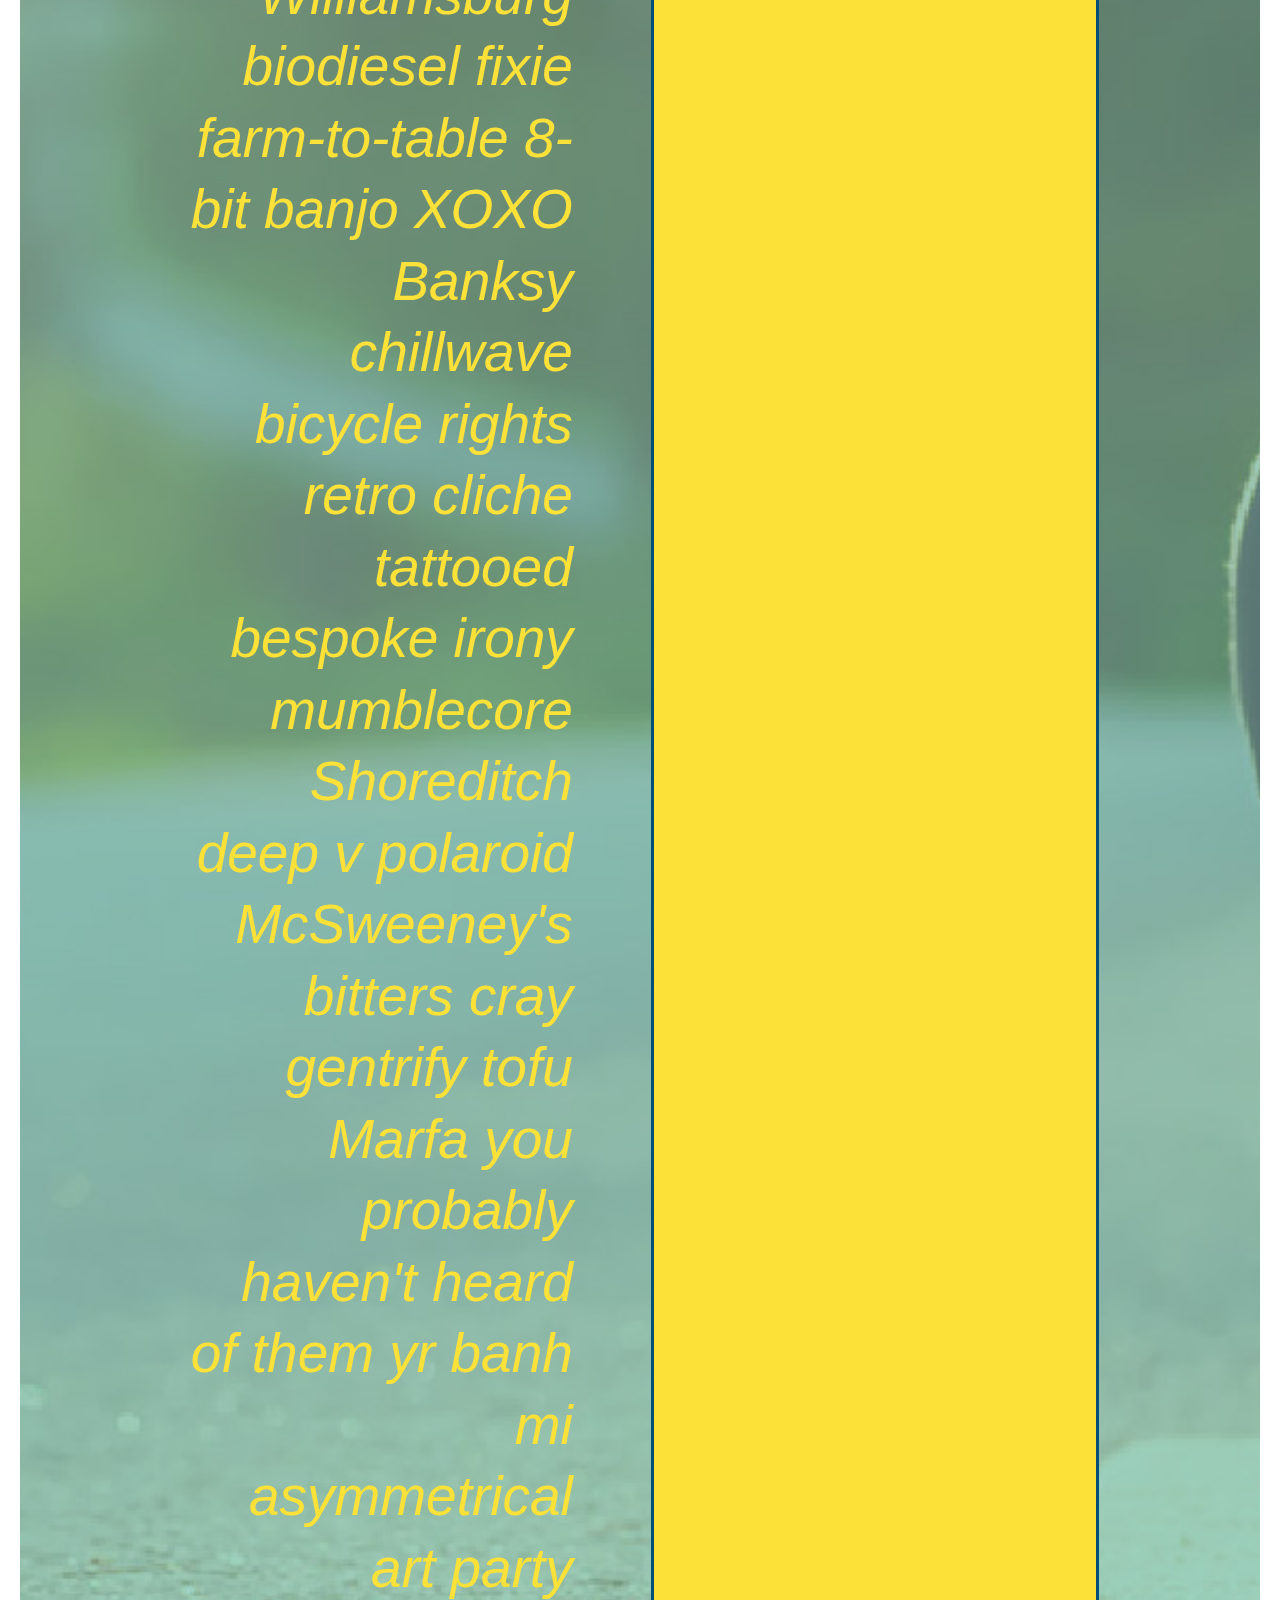
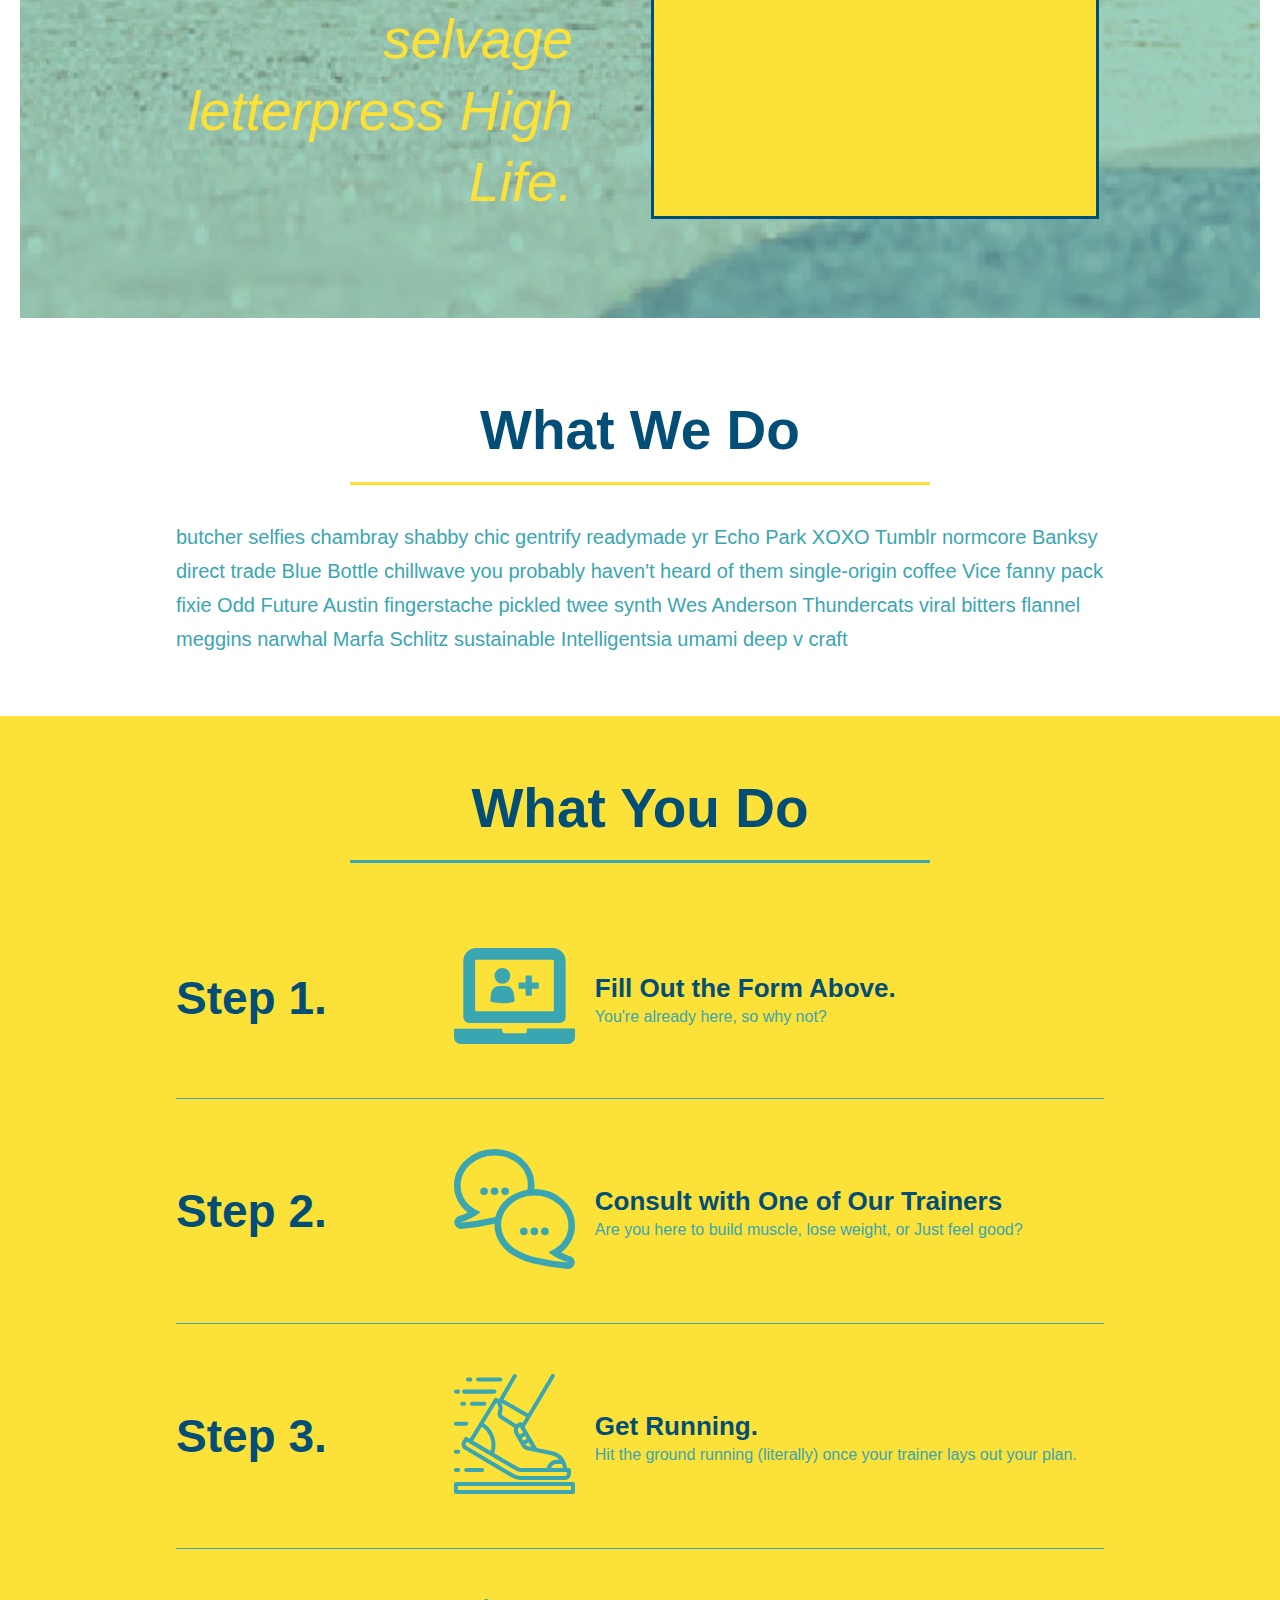
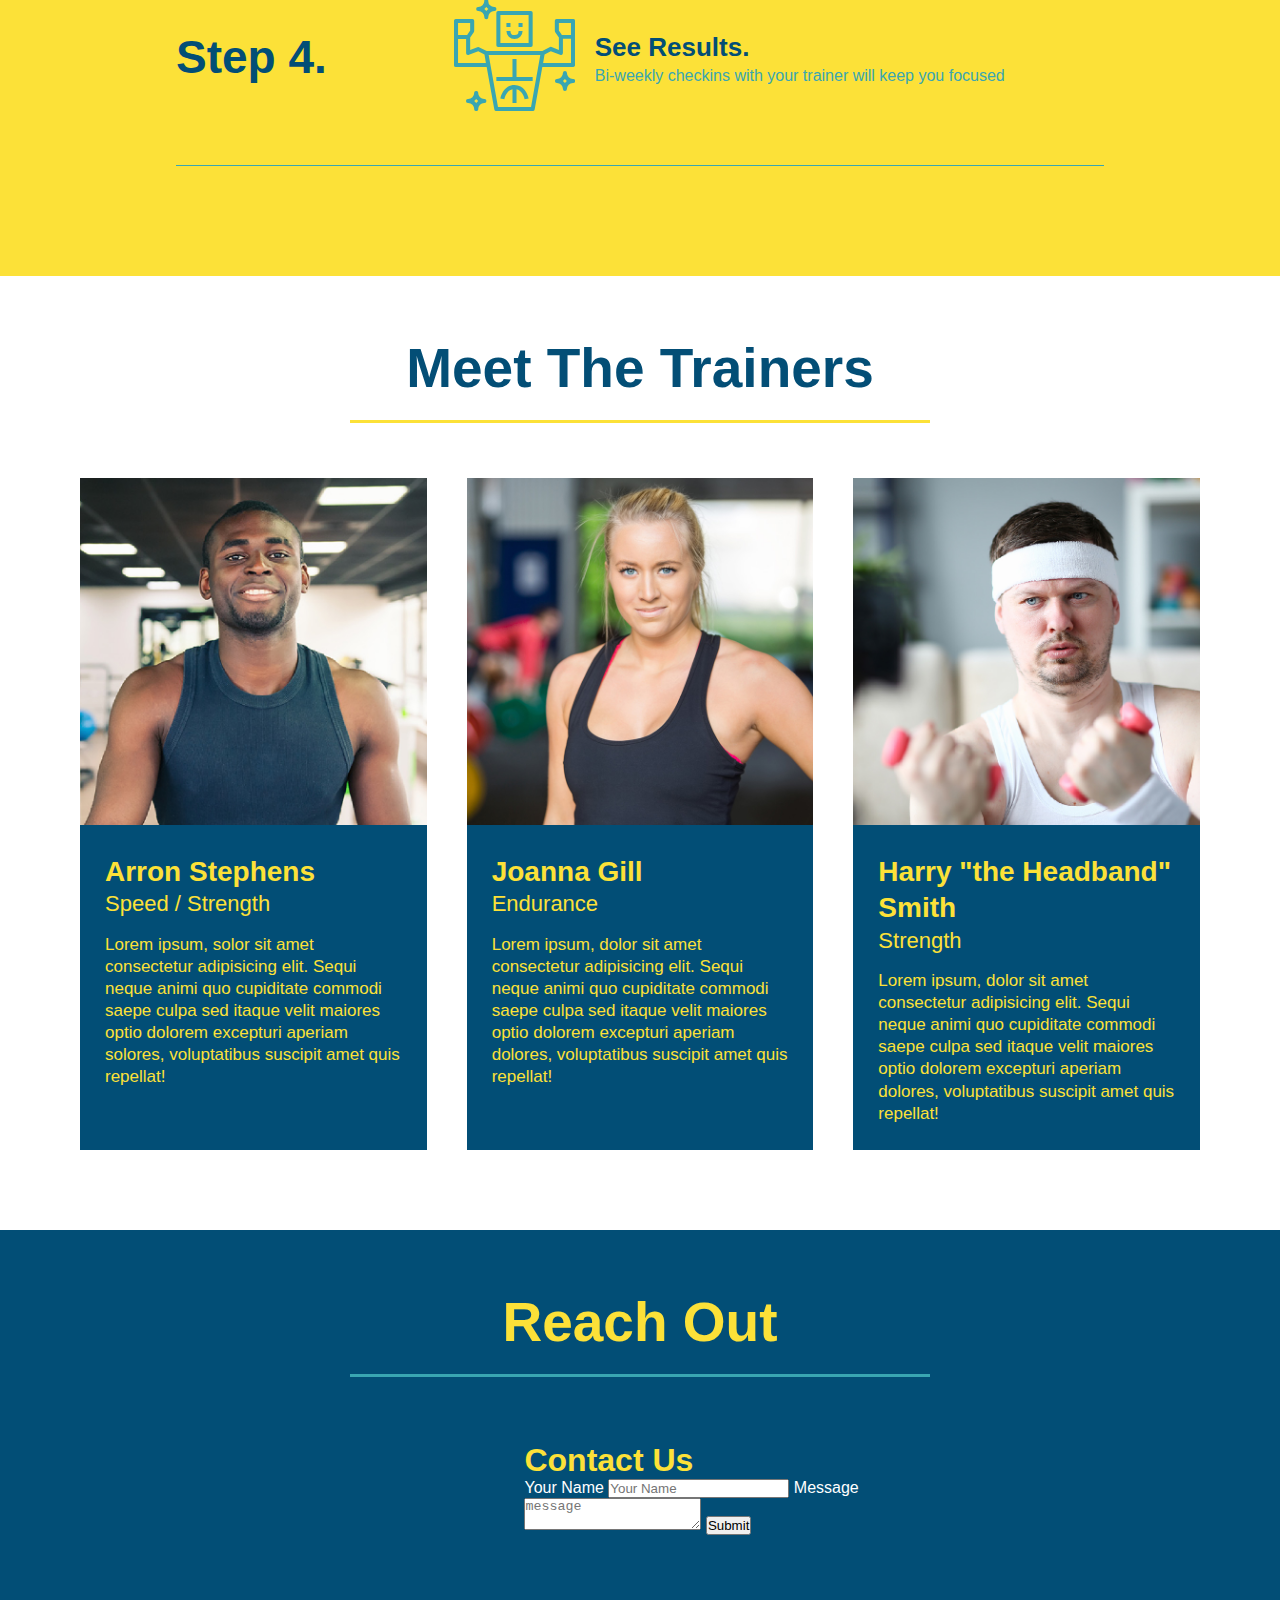
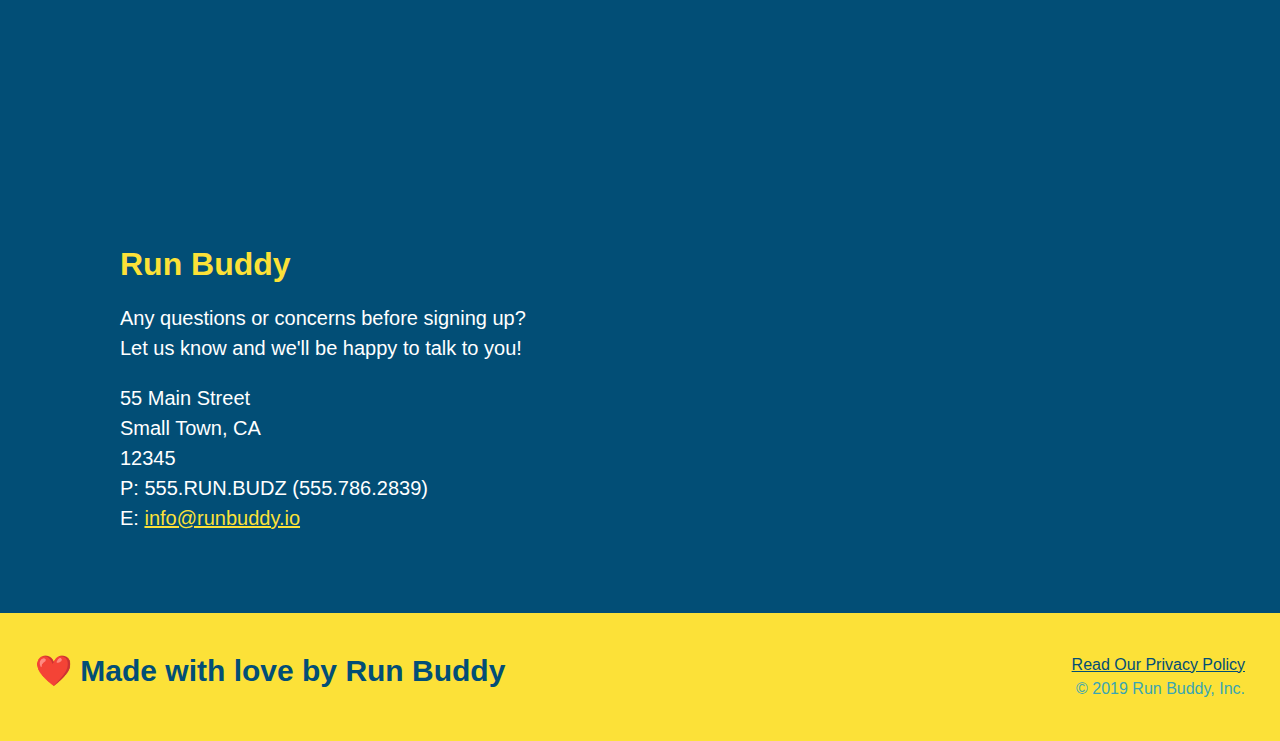
==== commit b968db03: "add flexbox to the trainers" ====
--- a/index.html
+++ b/index.html
@@ -116,7 +116,7 @@
         </div>
     </div>
     </div>
-    
+
     <div class="step">
         <h3>Step 3.</h3>
         <div class="step-info">
@@ -146,47 +146,56 @@
     </section>
 
     <!-- "meet the trainers" section-->
-    <section Id="your-trainers" class="trainers">
+    <section id="your-trainers">
         <h2 class= "section-title primary-border">
              Meet The Trainers
         </h2>
+    <div class="trainers">
         <article class="trainer">
             <img src="./assets/images/trainer-1.jpg" alt="Arron Stephens in his workout clothes, ready to pump iron" />
-            <div class="trainer-bio text-left">
-                <h3>Arron Stephens</h3>
-                <h4>Speed / Strength</h4>
+            <div class="trainer-bio">
+                <h3 class="trainer-name">Arron Stephens</h3>
+                <h4 class="trainer-role">Speed / Strength</h4>
                 <p>
                     Lorem ipsum, solor sit amet consectetur adipisicing elit. Sequi neque animi quo cupiditate commodi saepe culpa sed
                     itaque velit maiores optio dolorem excepturi aperiam solores, voluptatibus suscipit amet quis repellat!
                 </p>    
             </div>
         </article>
-
+    
         <!-- second trainer bio -->
+    
         <article class="trainer">
-            <div class="trainer-bio text-right">
-                <h3>Joanna Gill</h3>
-                <h4>Endurance</h4>
+           <img src="./assets/images/trainer-2.jpg" alt="Joanna Gill cooling off after a workout">
+            <div class="trainer-bio">
+                <h3 class="trainer-name">Joanna Gill</h3>
+                <h4 class="trainer-role">Endurance</h4>
                 <p>
                     Lorem ipsum, dolor sit amet consectetur adipisicing elit. Sequi neque animi quo cupiditate commodi saepe culpa sed
                     itaque velit maiores optio dolorem excepturi aperiam dolores, voluptatibus suscipit amet quis repellat!
                 </p>
             </div>
-            <img src="./assets/images/trainer-2.jpg" alt+"Joanna Gill cooling off after a workout" />
         </article>
+    
 
         <!-- third trainer bio -->
-    <article class="trainer">
+    
+        <article class="trainer">
         <img src="./assets/images/trainer-3.jpg" alt="Harry Smith wearing a headband and lifting comically small pink weights" />
-        <div class="trainer-bio text-left">
-            <h3>Harry "the Headband" Smith</h3>
-            <h4>Strength</h4>
+        <div class="trainer-bio">
+            <h3 class="trainer-name">Harry "the Headband" Smith</h3>
+            <h4 class="trainer-role">Strength</h4>
             <p>
                 Lorem ipsum, dolor sit amet consectetur adipisicing elit. Sequi neque animi quo cupiditate commodi saepe culpa sed
                 itaque velit maiores optio dolorem excepturi aperiam dolores, voluptatibus suscipit amet quis repellat!
             </p>
         </div>
-    </section>
+        </article>
+    </div>
+    
+    </section>
+
+    
 
     <!-- "reach out" section -->
     <section id="reach-out" class="contact">
--- a/assets/css/style.css
+++ b/assets/css/style.css
@@ -216,7 +216,7 @@
     margin-right: 20px;
 }
 
->step-img img{
+.step-img img {
     max-width: 100%;
 }
 
@@ -241,30 +241,26 @@
     line-height: 1.5;
     color: #024e76;
 }
-.trainers {
-}
 
 .trainer {
-    width: 900px;
-    margin: 0 auto 30px auto;
+
+    margin: 20px;
     background: #024e76;
     color: #fce138;
-    overflow: auto; 
+    flex: 1;
 }
 
 .trainer img {
-    width: 35%;
-    float: left;
+    width: 100%;
     
 }
 
 .trainer-bio {
-    padding: 35px;
-    float: left;
-    width: 65%;
+    padding: 25px;
+    line-height: 1.3;
     
 }
-
+/*
 .text-left {
     text-align: left;
 }
@@ -272,22 +268,30 @@
 .text-right {
     text-align: right;
 }
+*/
 
 .trainer-bio h3 {
-    font-size: 32px;
-    margin-bottom: 8px;
+    font-size: 28px;
 }
 
 .trainer-bio h4 {
     font-weight: lighter;
-    font-size: 26px;
-    margin-bottom: 25px;
+    font-size: 22px;
+    margin-bottom: 15px;
 }
 
 .trainer-bio p {
     font-size: 17px;
-    line-height: 1.3;
-}
+}
+
+.trainers {
+    width: 100%;
+    margin: 0 auto;
+    display: flex;
+    flex-wrap: wrap;
+    justify-content: space-around;
+}
+
 .contact {
     background: #024e76;
 } 
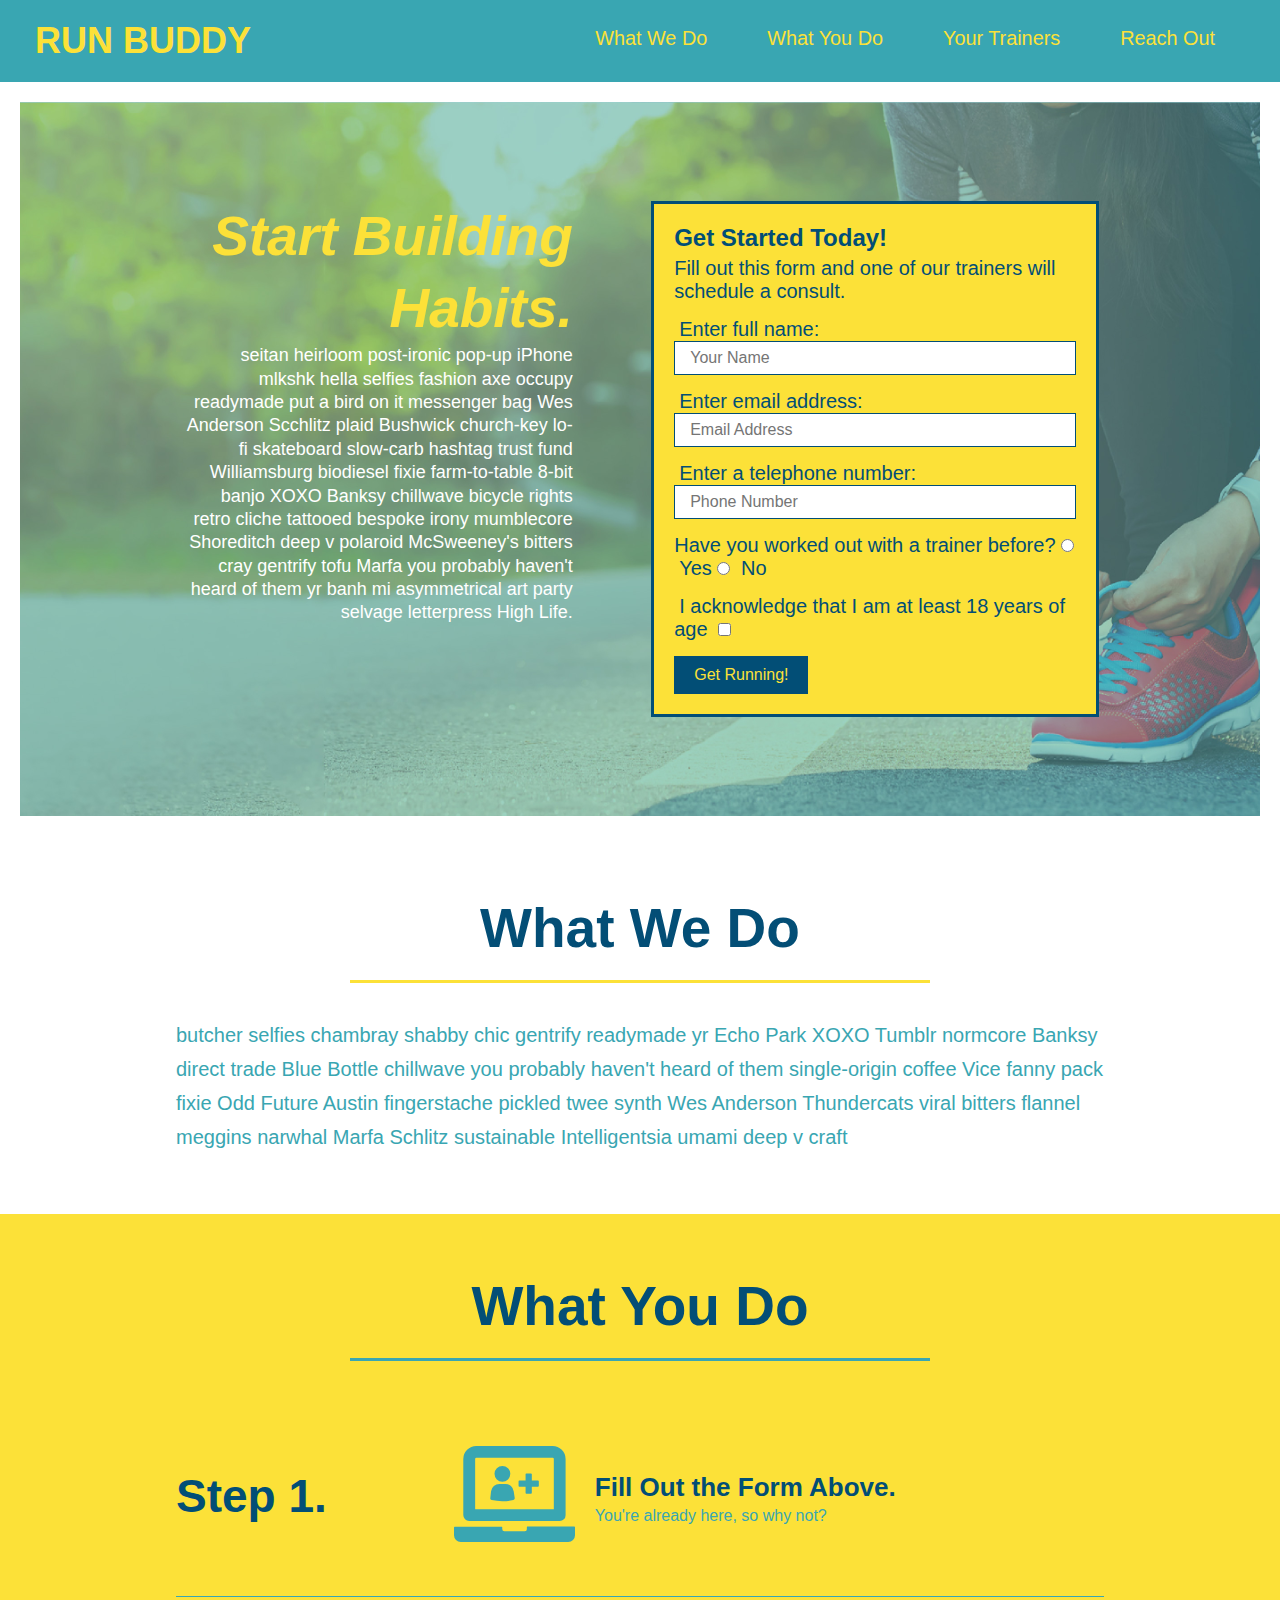
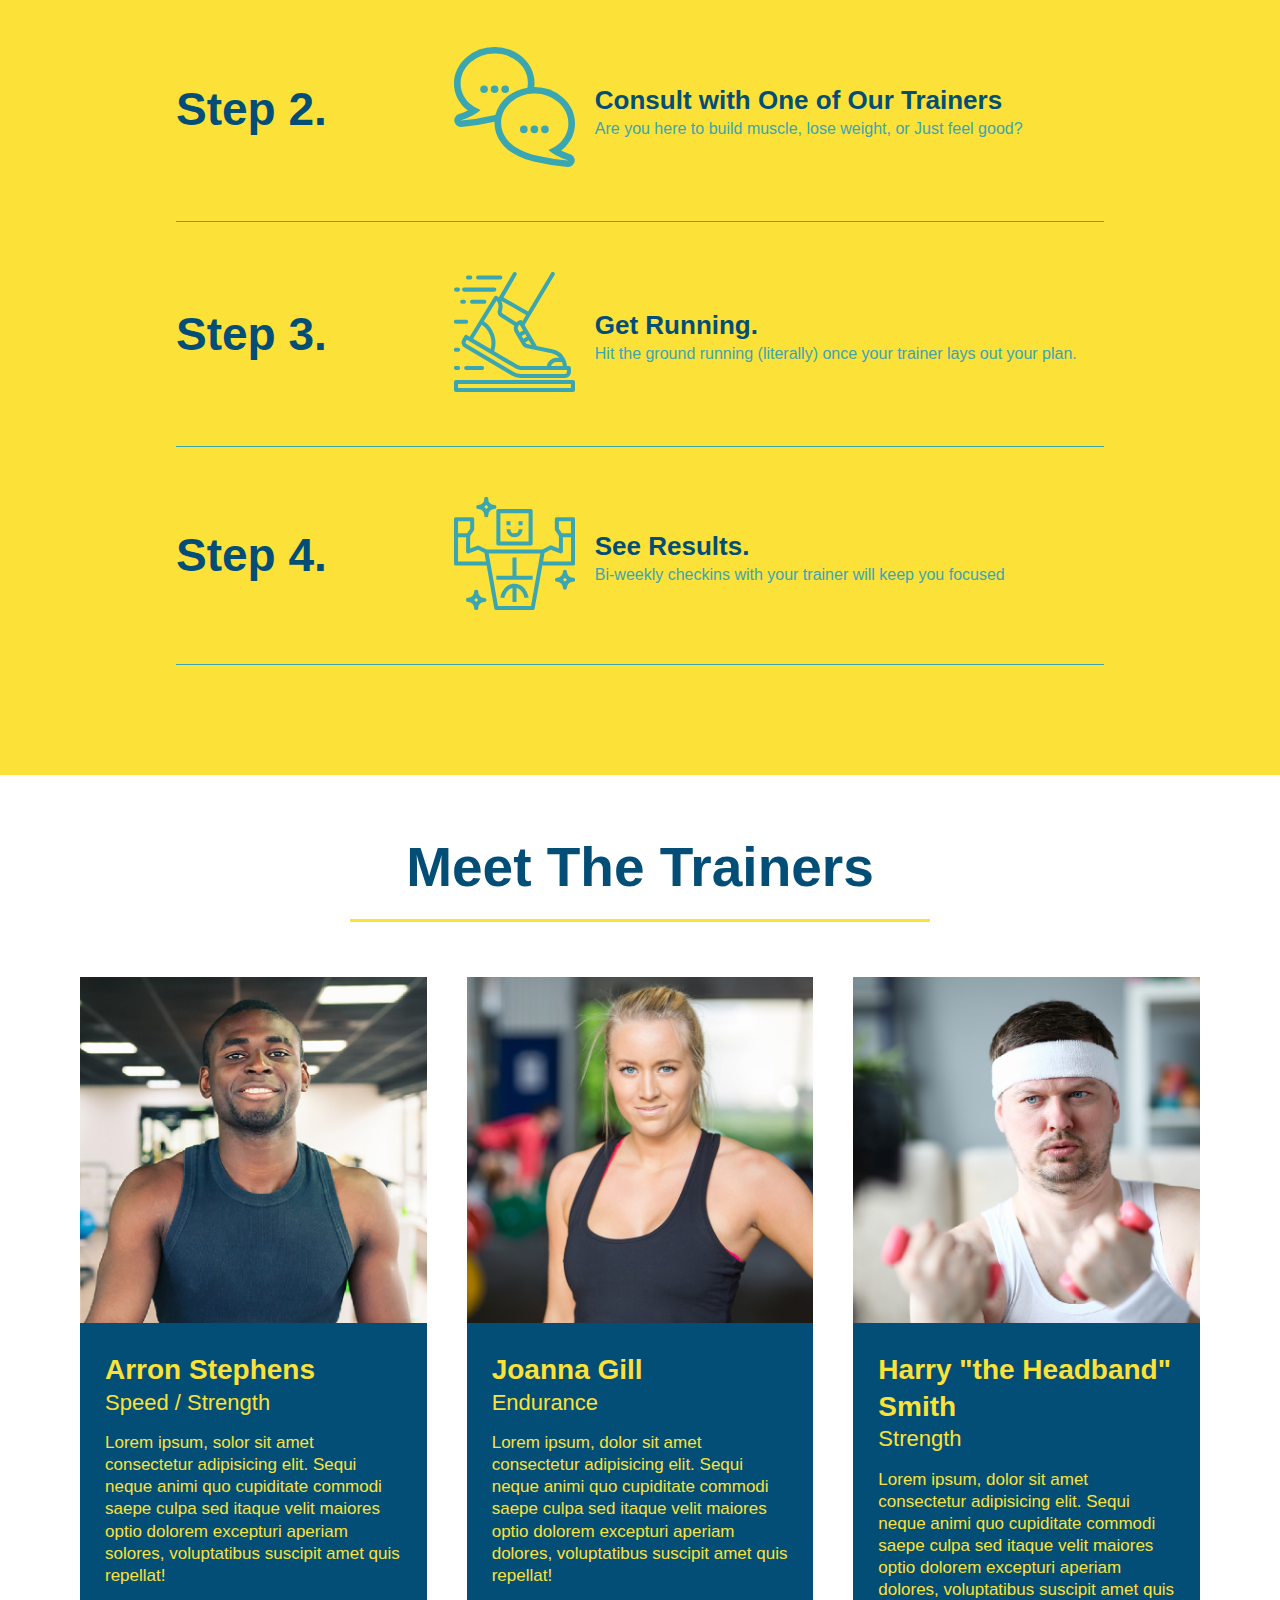
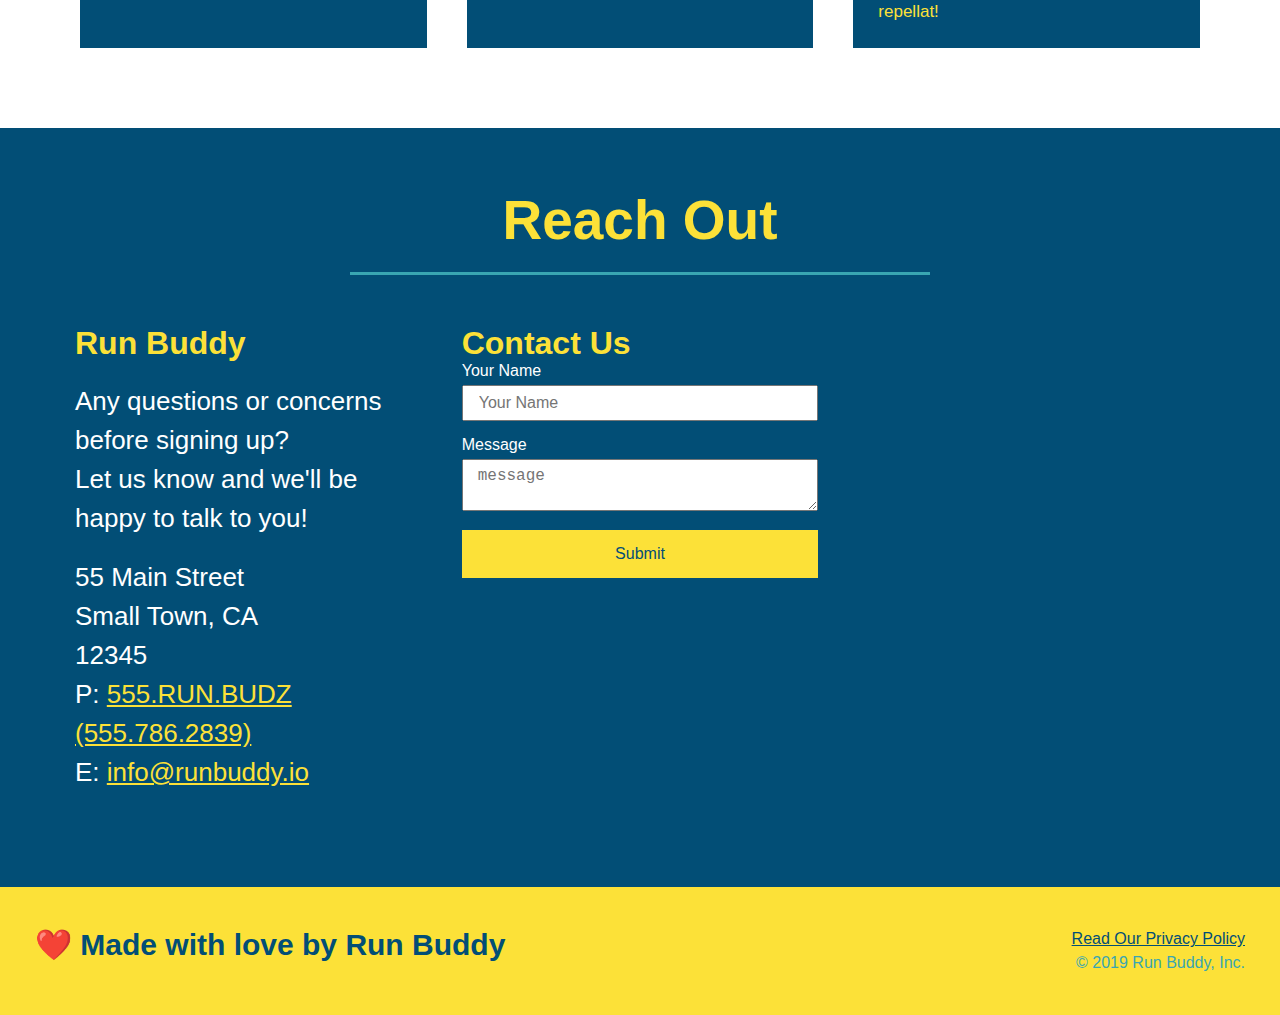
==== commit b413ef28: "css flex box changes" ====
--- a/index.html
+++ b/index.html
@@ -201,13 +201,24 @@
     <section id="reach-out" class="contact">
         <h2 class="section-title secondary-border">Reach Out</h2>
         <div class="contact-info">
-            <iframe src="https://www.google.com/maps/embed?pb=!1m18!1m12!1m3!1d3515.5920988226057!2d-82.52235358492662!3d28.219702982582554!2m3!1f0!2f0!3f0!3m2!1i1024!2i768!4f13.1!3m3!1m2!1s0x88c2bdb2e30e07e7%3A0x6617806365bc77be!2sCadence%20Loop%2C%20Florida%2034638!5e0!3m2!1sen!2sus!4v1624118106885!5m2!1sen!2sus" width="600" height="450" style="border:0;" allowfullscreen="" loading="lazy">
-                width="600"
-                height="450"
-                style="border:0;"
-                allowfullscreen=""
-                loading="lazy">
-            </iframe>
+            <div>
+                <h3>Run Buddy</h3>
+                <p>
+                    Any questions or concerns before signing up?
+                    <br />
+                    Let us know and we'll be happy to talk to you!
+                </p>
+
+                <address>
+                    55 Main Street <br/>
+                    Small Town, CA <br/> 
+                    12345<br />
+                    P: <a href="tel:555.786.2839">555.RUN.BUDZ (555.786.2839)</a> <br/>
+                    E: <a href="mailto: info@runbuddy.io">info@runbuddy.io</a>
+                </address>
+                
+            </div>
+
             <div class="contact-form">
                 <h3>Contact Us</h3>
                 <form>
@@ -220,22 +231,11 @@
                     <button type="submit">Submit</button>
                 </form>
             </div>
-            <div>
-        
-            <h3>Run Buddy</h3>
-            <p>
-                Any questions or concerns before signing up?
-                <br />
-                Let us know and we'll be happy to talk to you!
-            </p>
-            <address>
-                55 Main Street <br/>
-                Small Town, CA <br/> 
-                12345<br />
-                P: 555.RUN.BUDZ (555.786.2839)<br/>
-                E: <a href="mailto: info@runbuddy.io">info@runbuddy.io</a>
-            </address>
-            </div>
+
+            <iframe src="https://www.google.com/maps/embed?pb=!1m18!1m12!1m3!1d3515.5920988226057!2d-82.52235358492662!3d28.219702982582554!2m3!1f0!2f0!3f0!3m2!1i1024!2i768!4f13.1!3m3!1m2!1s0x88c2bdb2e30e07e7%3A0x6617806365bc77be!2sCadence%20Loop%2C%20Florida%2034638!5e0!3m2!1sen!2sus!4v1624118106885!5m2!1sen!2sus" 
+            width="600" height="450" style="border:0;" allowfullscreen="" loading="lazy">
+            
+            </iframe>
         </div>
 
     </section>
--- a/assets/css/style.css
+++ b/assets/css/style.css
@@ -64,6 +64,7 @@
 footer a {
     color: #024e76;
 }
+/* HERO STYLES START */
 
 /* Hero Style Start */
 .hero {
@@ -75,8 +76,7 @@
     flex-wrap: wrap;
 
   }
-  /* Hero Style End */
-
+ /* Hero Style End */
   .hero-form {
     border: 3px solid #024e76;  
     background-color: #fce138;
@@ -119,15 +119,10 @@
       line-height: 1.3;
   }
 
-  .hero-cta {
-      font-style: italic;
-      font-size: 55px;
-      color: #fce138;
-  }
   .hero-cta h2 {
       font-style: italic;
       font-size: 55px;
-      color: #fc3138
+      color: #fce138
   }
   
 section {
@@ -159,6 +154,7 @@
 }
 
 /* HERO STYLES END */
+
 
 .intro p {
     line-height: 1.7;
@@ -194,6 +190,7 @@
     border-color: #39a6b2;
 }
 
+/* STEP STYLES START */
 .step {
     margin: 50px auto;
     padding-bottom: 50px;
@@ -242,6 +239,11 @@
     color: #024e76;
 }
 
+/* STEP STYLES END */
+
+
+/* TRAINER STYLES START */
+
 .trainer {
 
     margin: 20px;
@@ -292,6 +294,12 @@
     justify-content: space-around;
 }
 
+/* TRAINER STYLES END */
+
+
+
+/* REACH OUT STYLES START */
+
 .contact {
     background: #024e76;
 } 
@@ -300,17 +308,22 @@
     color: #fce138;
 }
 
+.contact-info {
+    display:flex;
+    justify-content: space-between;
+    flex-wrap: wrap;
+}
+
+.contact-info > * {
+    flex:1;
+    Margin: 15px;
+}
+
 .contact-info iframe {
-    width: 400px;
     height: 400px;
 }
 
 .contact-info div {
-    width: 410px;
-    display: inline-block;
-    vertical-align: top;
-    text-align: left;
-    margin: 30px 0 0 60px;
     color: white;
 }
 
@@ -322,7 +335,7 @@
 .contact-info p, .contact-info address {
     margin: 20px 0;
     line-height: 1.5;
-    font-size: 20px;
+    font-size: 26px;
     font-style: normal;
 }
 
@@ -331,6 +344,27 @@
     color: #fce138;
 }
 
+.contact-form input, .contact-form textarea {
+    border: 1px solid #04e76;
+    display: black;
+    padding: 7px 15px;
+    font-size: 16px;
+    color: #024e76;
+    width: 100%;
+    margin-bottom: 15px;
+    margin-top: 5px;
+}
+
+.contact-form button {
+    width: 100%;
+    border: none;
+    background: #fce138;
+    color: #024e76;
+    text-align: center;
+    padding: 15px 0;
+    font-size: 16px;
+}
+
 .flex-row {
     display: flex;
 }
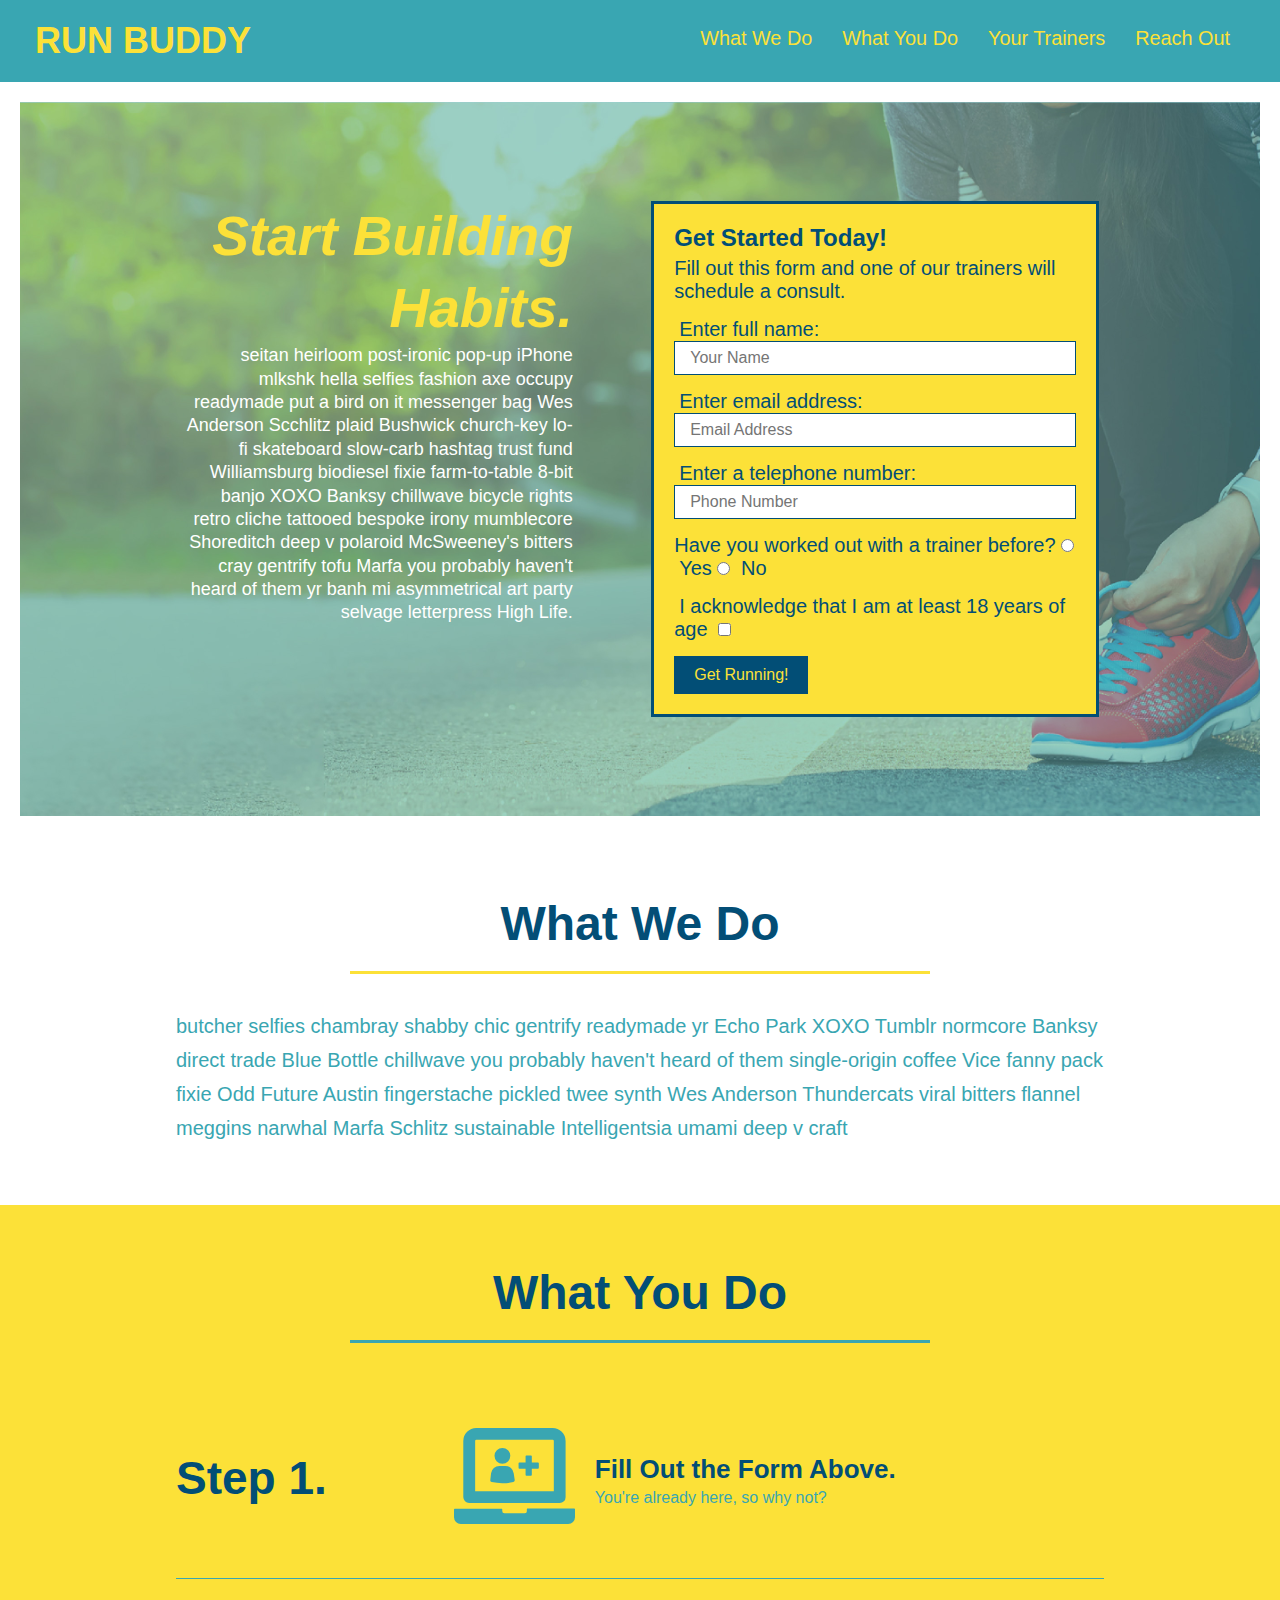
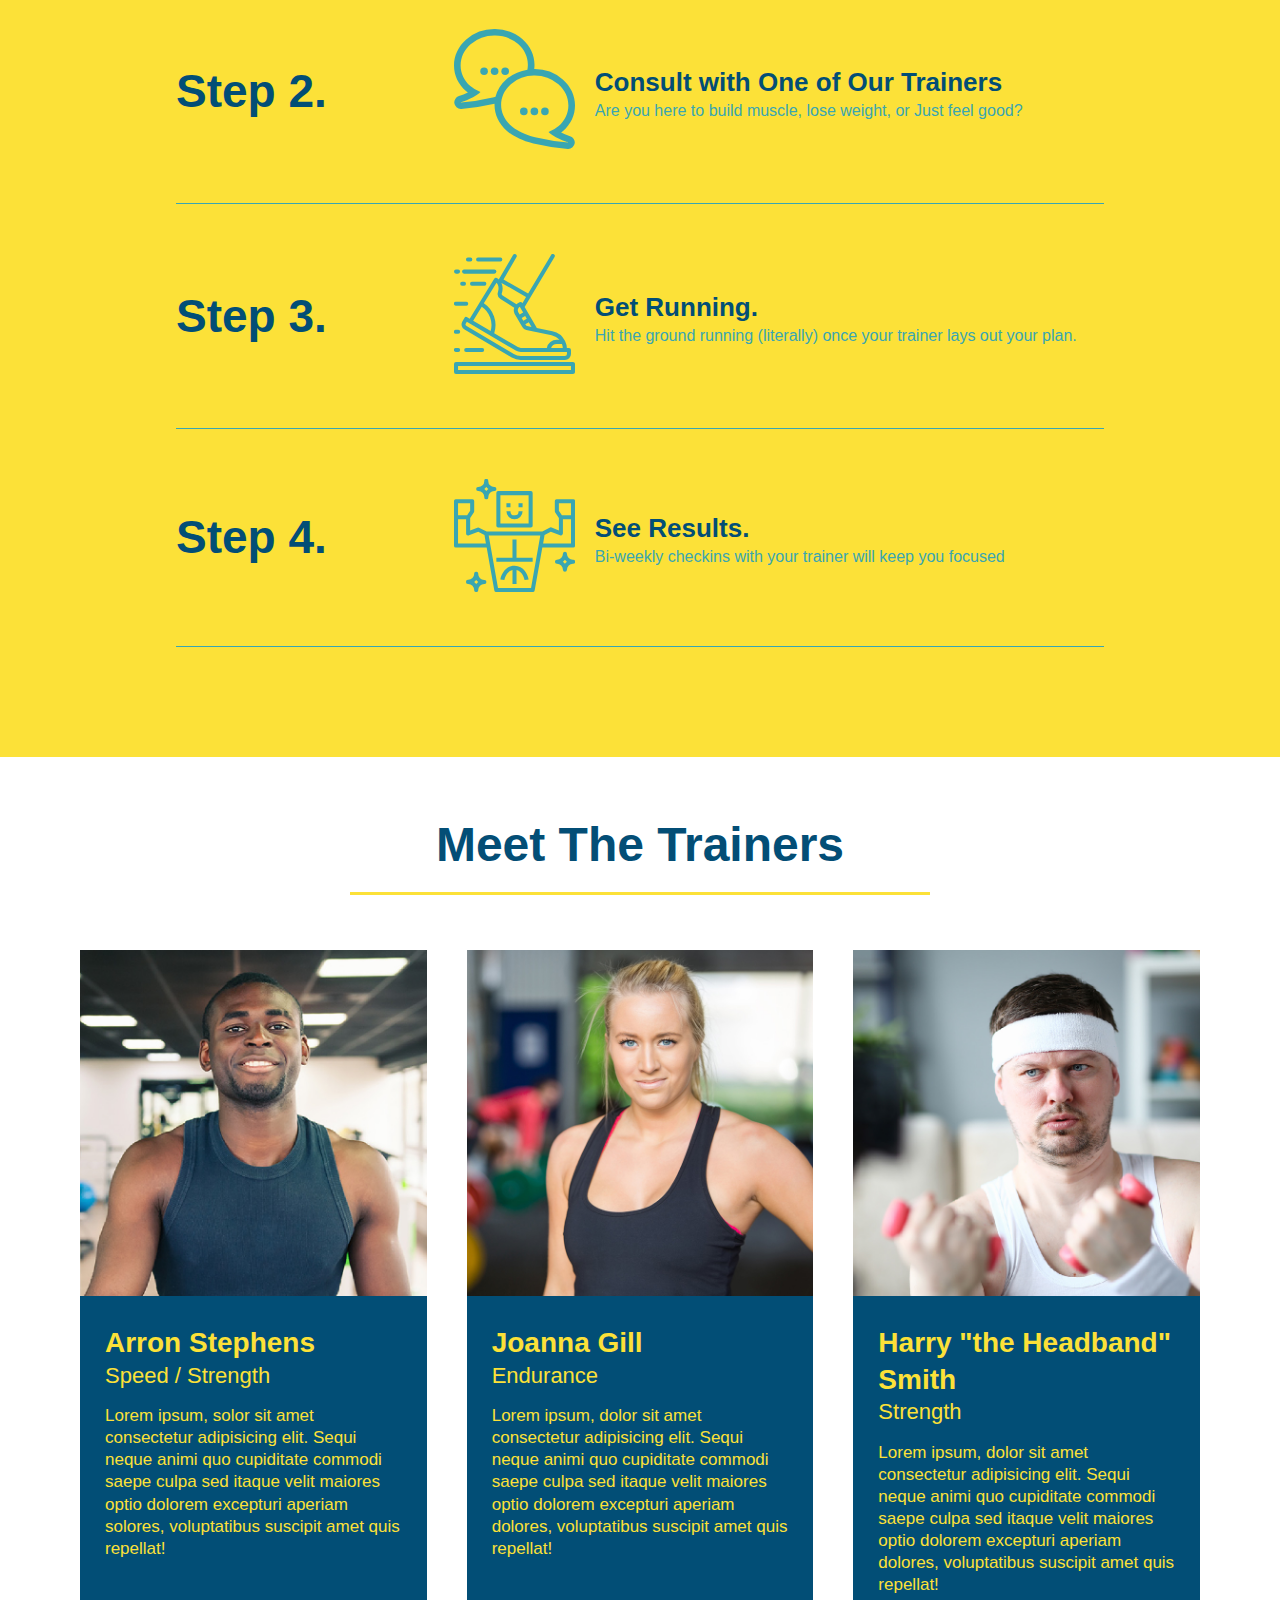
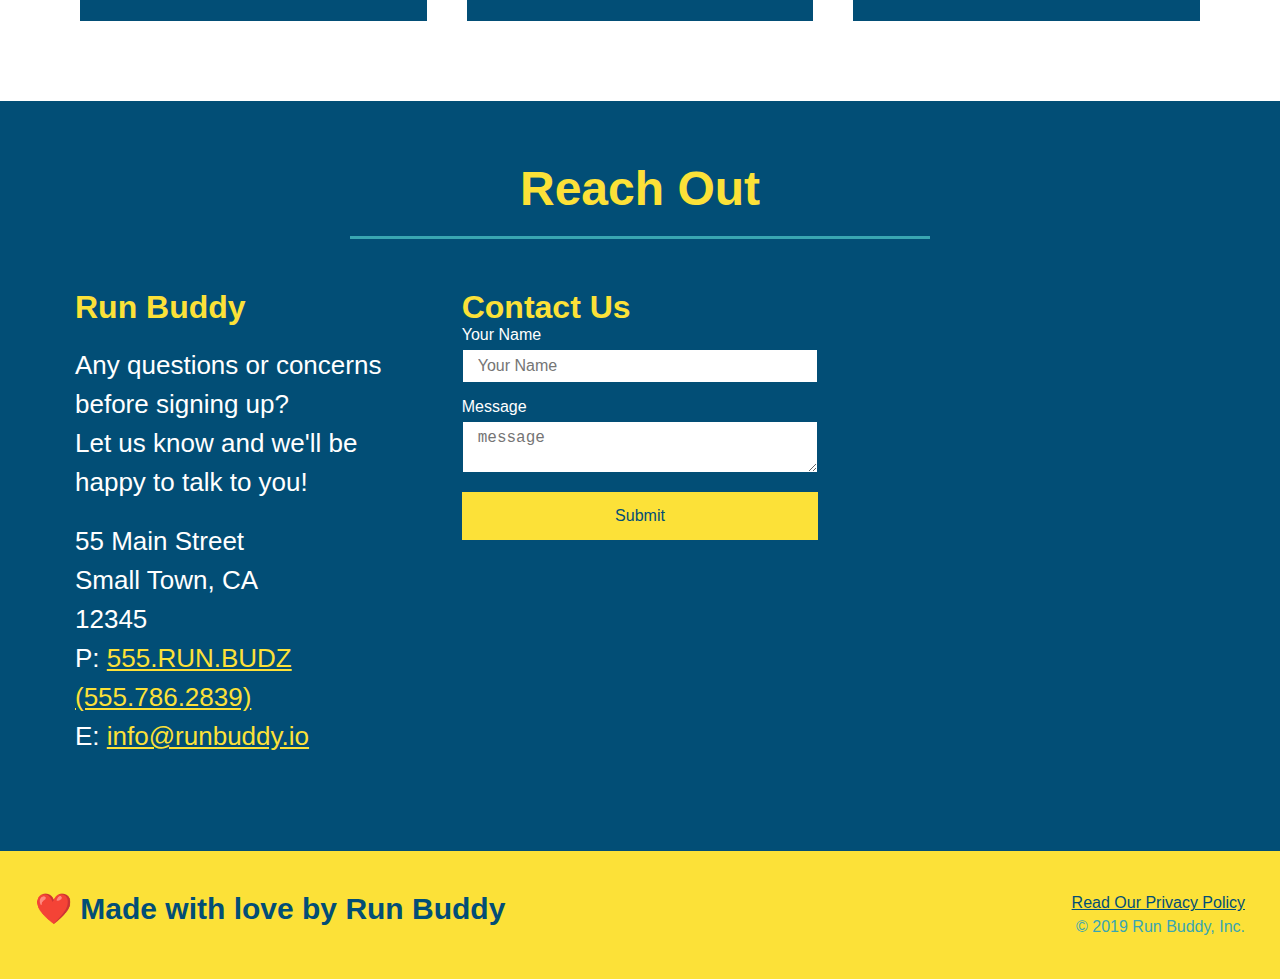
==== commit 799fd35d: "adjust layout for small screen" ====
--- a/index.html
+++ b/index.html
@@ -1,6 +1,7 @@
 <!DOCTYPE html>
 <html lang="en"
     <head>
+        <meta name="viewport" content="width=device-width, initial-scale=1.0"/>
     <meta charset="UTF-8"/>
     <title>Run Buddy</title>
     <link rel="stylesheet" href="./assets/css/style.css" /> 
@@ -8,12 +9,15 @@
     <body>
     <!-- navigation -->
     <header>   
-        <h1>RUN BUDDY</h1>
+        <h1> RUN BUDDY </h1>
+        
         <nav>
             <!-- Unordered list element -->
             <ul>
                 <!-- list item element-->
-                <li>
+            
+                <li>
+                    
                     <!-- Anchor element -->
                     <a href="#what-we-do">What We Do</a>
                 </li>
@@ -26,8 +30,10 @@
                 <li>
                     <a href="#reach-out">Reach Out</a>
                 </li>
+        
             </ul>
         </nav>
+        
     </header>
     
     <!-- Hero/jumbotron -->
--- a/assets/css/style.css
+++ b/assets/css/style.css
@@ -39,7 +39,7 @@
 }
 
 header nav ul li a {
-    margin: 0 30px;
+    padding: 10px 15px;
     font-weight: lighter;
     font-size: 1.55vw;
 }
@@ -74,6 +74,7 @@
     display: flex;
     justify-content: center;
     flex-wrap: wrap;
+    align-items: flex-start;
 
   }
  /* Hero Style End */
@@ -106,6 +107,7 @@
       width: 100%;
       margin-bottom: 15px;
   }
+
   .hero-form label {
       margin: 0 5px;
   }
@@ -143,6 +145,7 @@
     background-color: white;
     font-size: 20px;
     color: blue;
+    align-items: flex-start
 }
 
 /* secondary page hero */
@@ -173,7 +176,7 @@
 }
 
 .section-title {
-    font-size: 55px;
+    font-size: 48px;
     color: #034e76;
     border-bottom: 3px solid;
     padding-bottom: 20px;
@@ -315,7 +318,7 @@
 }
 
 .contact-info > * {
-    flex:1;
+    flex: 1;
     Margin: 15px;
 }
 
@@ -345,7 +348,7 @@
 }
 
 .contact-form input, .contact-form textarea {
-    border: 1px solid #04e76;
+    border: 1px solid;
     display: black;
     padding: 7px 15px;
     font-size: 16px;
@@ -354,6 +357,7 @@
     margin-bottom: 15px;
     margin-top: 5px;
 }
+
 
 .contact-form button {
     width: 100%;
@@ -369,4 +373,124 @@
     display: flex;
 }
 
-/* REACH OUT STYLES END*/+
+/* REACH OUT STYLES END*/
+
+
+
+
+
+/* MEDIA QUERY FOR SMALLER DESKTOP SCREENS AND SMALLER */
+
+@media screen and (max-width: 980px) {
+  header {
+      padding-bottom: 0;
+      justify-content: center;
+  }
+
+  header h1 {
+      width: 100%;
+      text-align: center;
+  }
+
+  header nav ul {
+      margin-top: 20px;
+      width: 100%;
+      justify-content: center;
+  }
+
+  header nav ul li a {
+      font-size: 20px;
+  }
+
+  .hero-cta, .hero-form {
+      width: 100%;
+  }
+
+  .hero-cta {
+      text-align: center;
+  }
+
+  
+  footer h2, footer div {
+      text-align: center;
+      width: 100%;
+  }
+
+  .section-title {
+      width: 80%;
+  }
+
+  .trainer {
+      flex: 0 70%;
+  }
+
+  .contact-info iframe {
+      flex: 1 100%;
+  }
+}
+
+/*MEIA QUERY FOR TABLETS AND SMALLER */
+@media screen and (max-width: 768px) {
+    
+    section {
+        padding: 30px 15px;
+    }
+
+    .step h3 {
+        flex: 1 100%;
+        text-align: center;
+    }
+
+    .step-info {
+        flex: 2 100%;
+        text-align: center;
+        justify-content: center;
+    }
+
+    .step-img {
+        flex: 0 32%;
+        margin-right: 0;
+        margin-top: 15px;
+        margin-bottom: 15px;
+    }
+
+    .step-text {
+        flex: 100%;
+    }
+
+    
+}
+
+/* MEDIA QUERY FOR MOBILE PHONES AND SMALLER */
+@media screen and (max-width: 575px) {
+    
+    .hero-form button {
+        width: 100%;
+    }
+
+    .section-title {
+        width: 95%;
+    }
+
+    .intro p {
+        width: 100%;
+    }
+
+    .trainer {
+        flex: 0 100%;
+    }
+
+    .contact-info {
+        text-align: center;
+    }
+
+    .contact-info > * {
+        flex: 0 100%;
+        }
+
+    .contact-form {
+        order: 3;
+    }    
+    
+}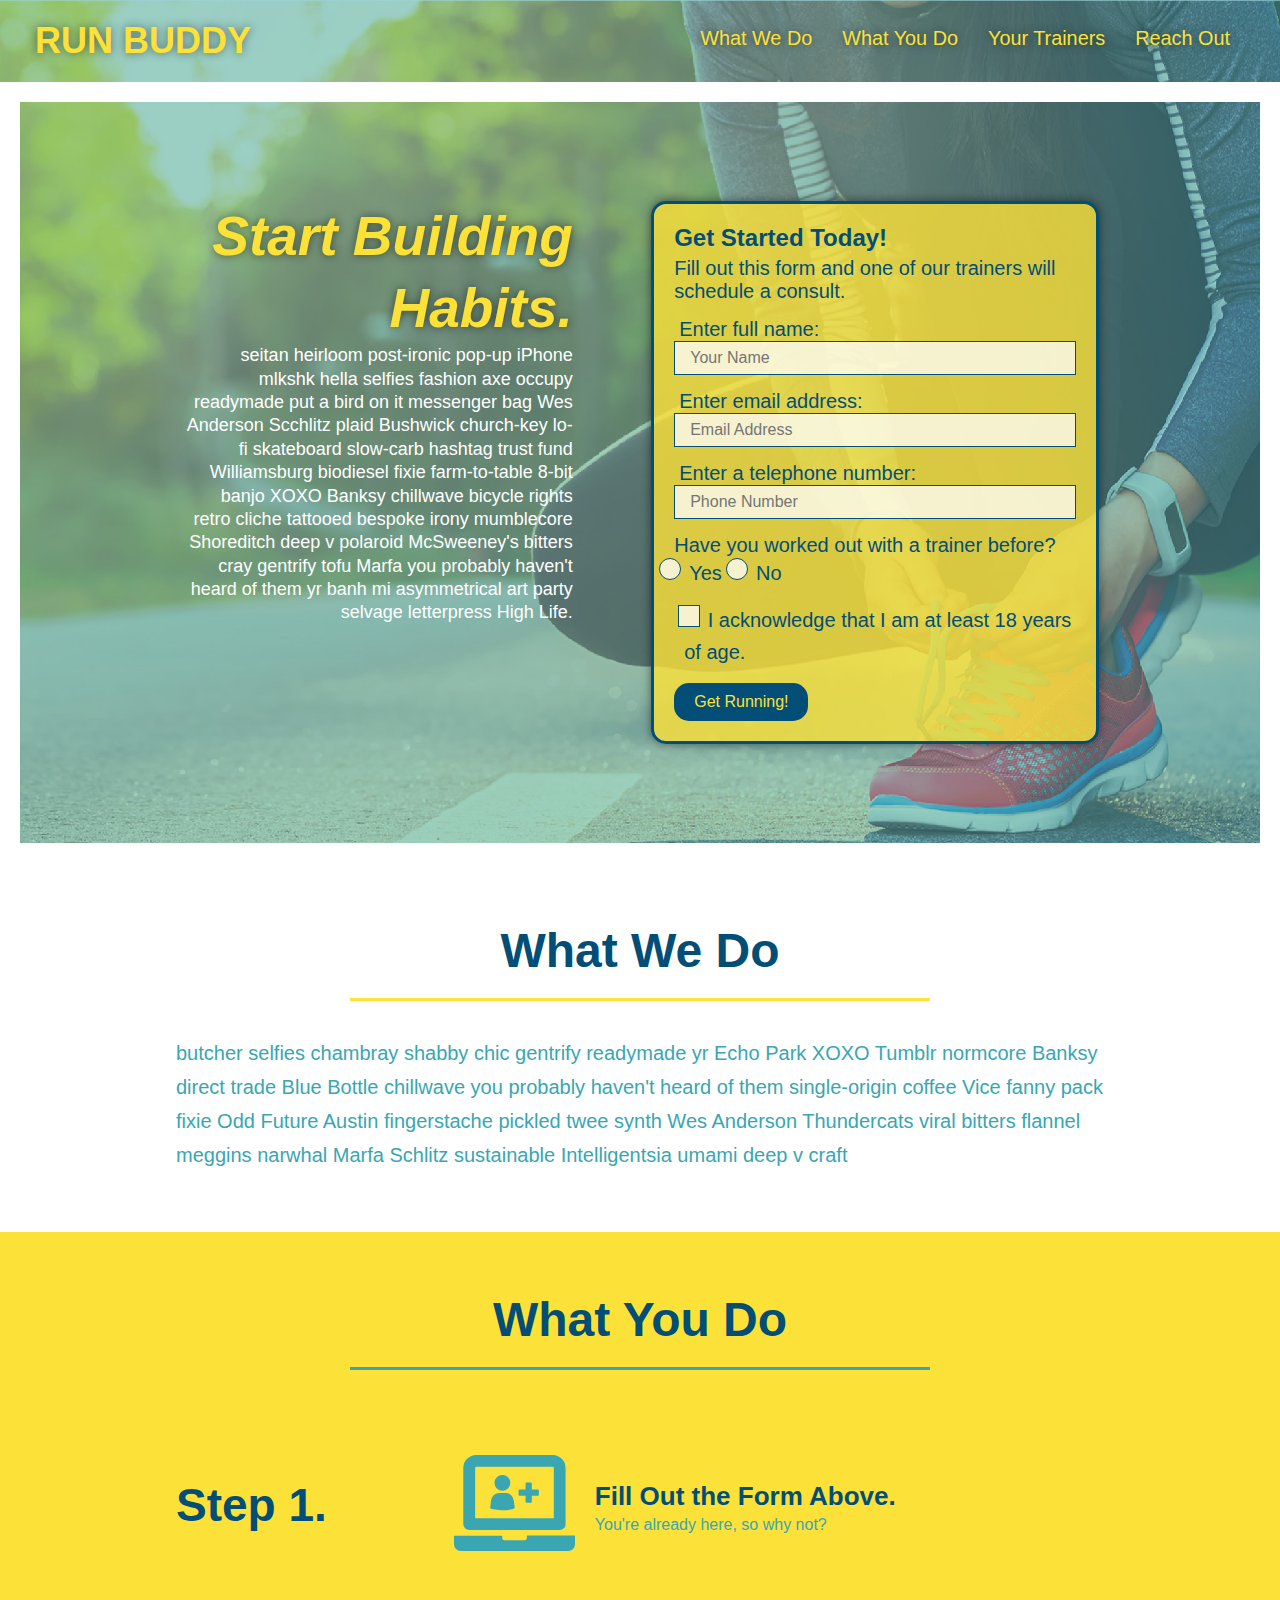
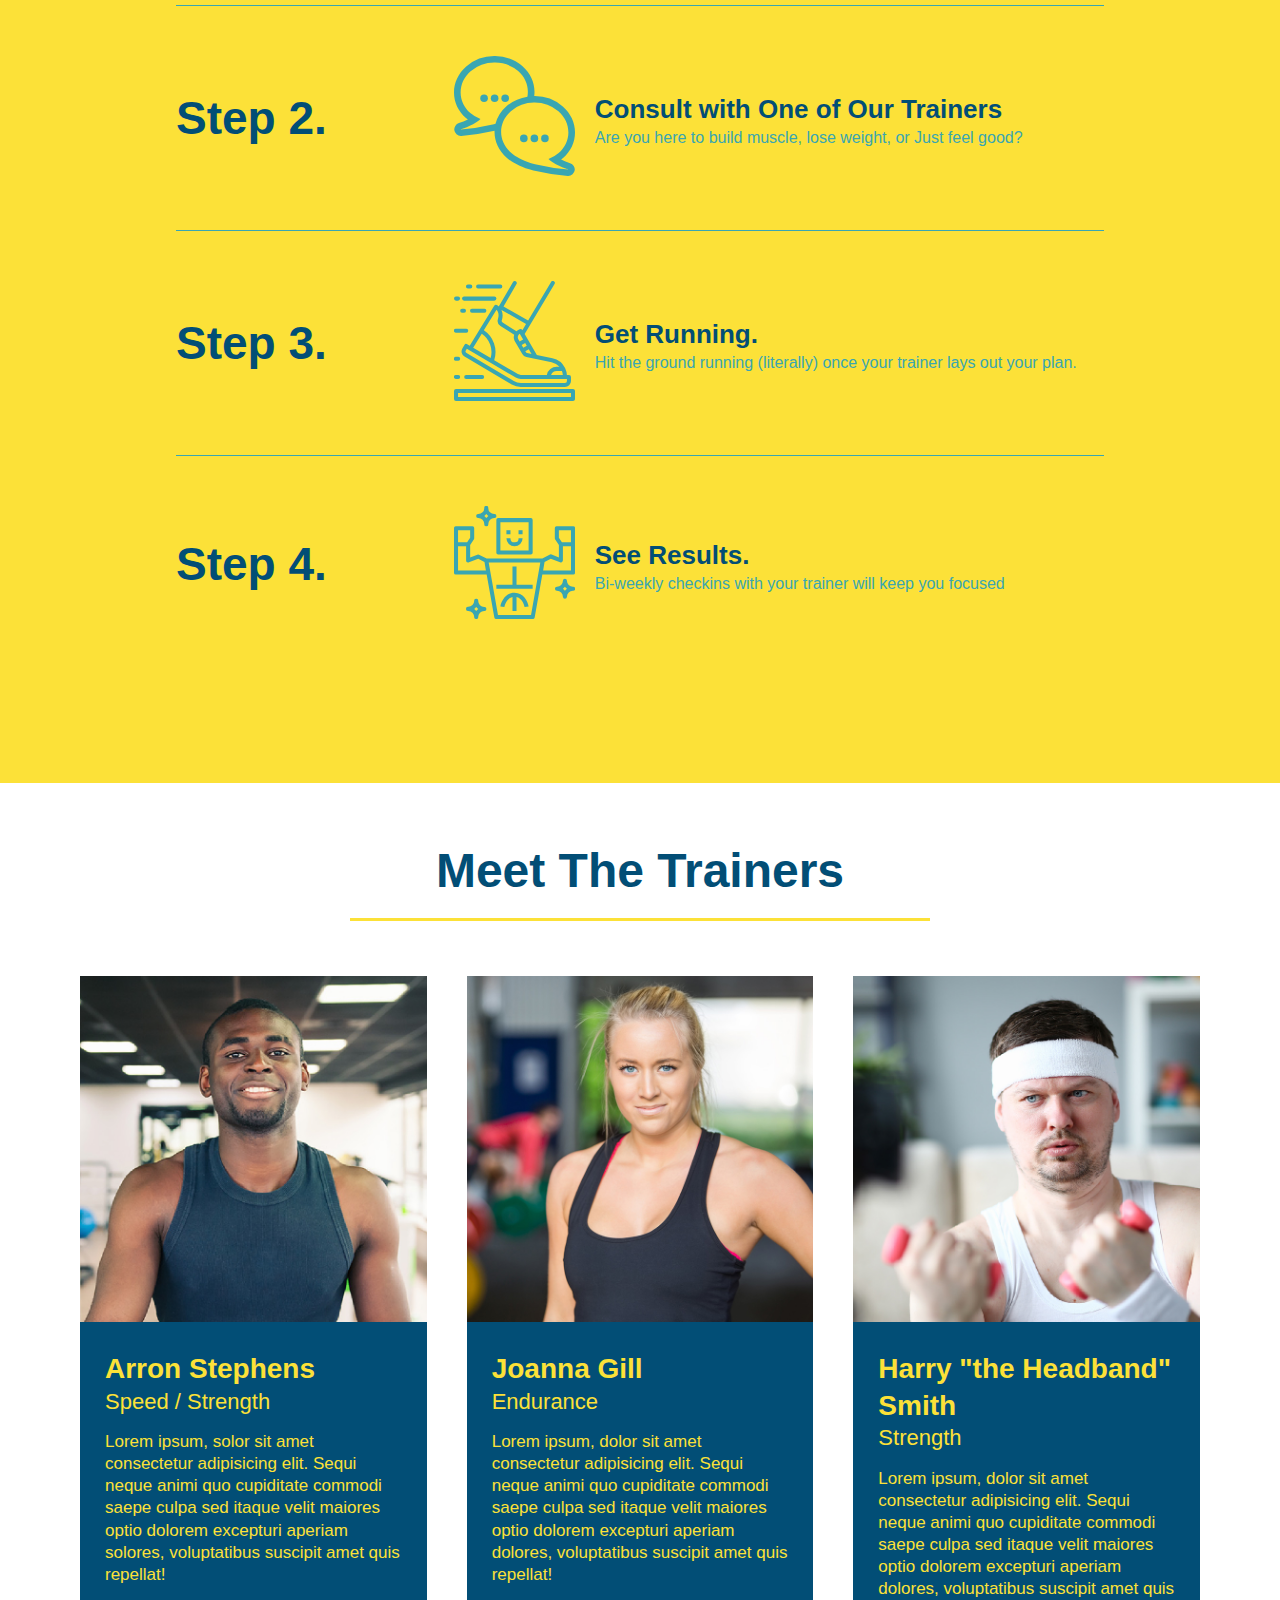
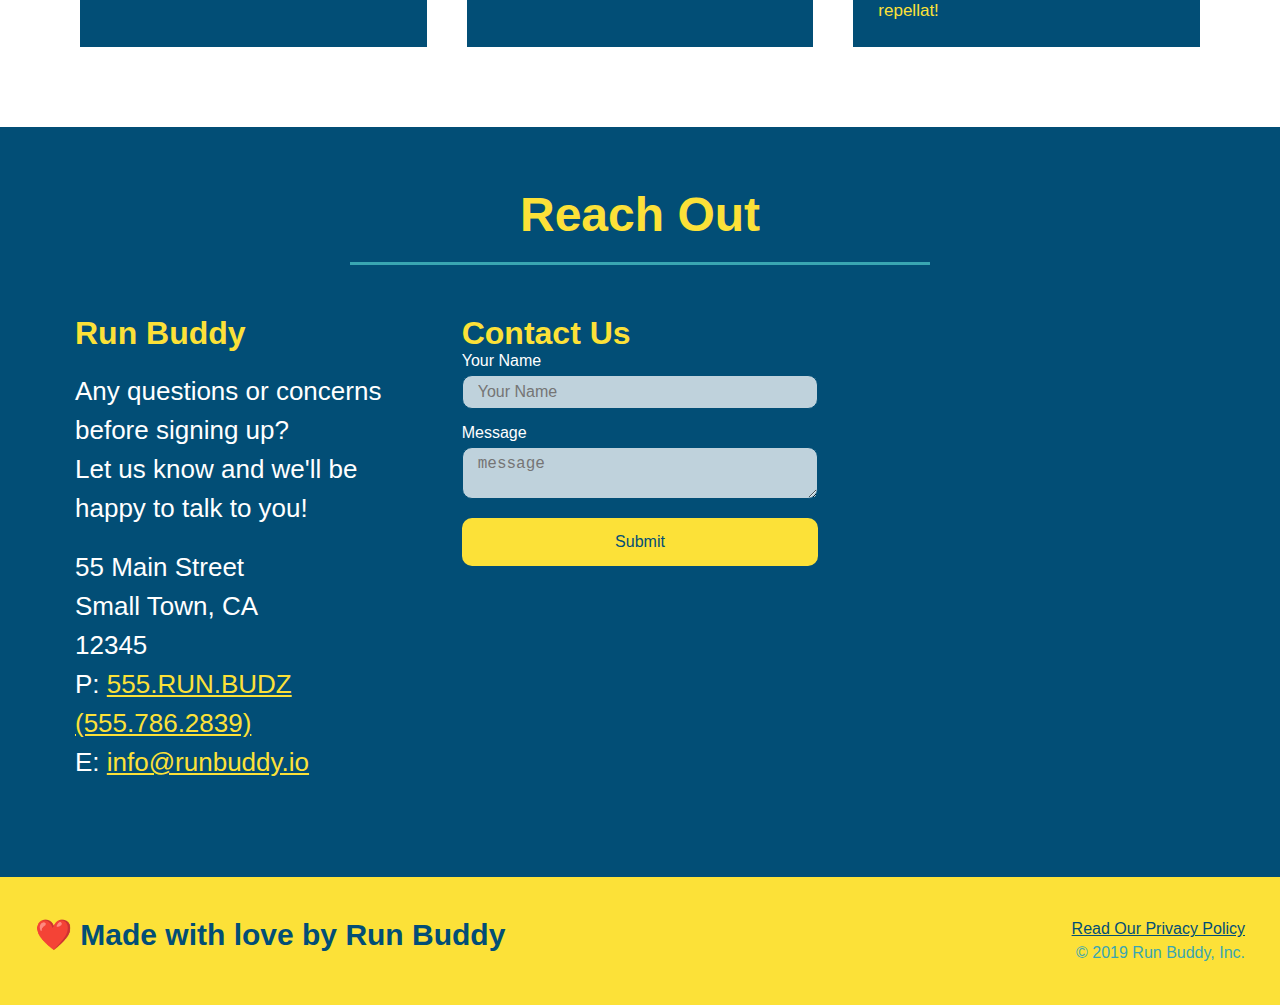
==== commit 1ae4bd23: "final css touches" ====
--- a/index.html
+++ b/index.html
@@ -58,17 +58,22 @@
             
                 <p>
                   Have you worked out with a trainer before?
-                  <input type="radio" name="trainer-confirm" id="trainer-yes" />
-                  <label for="trainer-yes">Yes</lable>
-                  <input type="radio" name="trainer-confirm" id="trainer-yes" />
-                  <label for="trainer-no">No</label> 
-                </p>
-                <p>
-                    <label for="checkbox" >
-                        I acknowledge that I am at least 18 years of age
-                    </label>
-                    <input type="checkbox" name="age-confirm" id="checkbox" />
-                </p>
+                  <span class="radio-wrapper">
+                    <input type="radio" name="trainer-confirm" id="trainer-yes" />
+                    <label for="trainer-yes">Yes</label>
+                  </span>          
+                  <span class="radio-wrapper">   
+                    <input type="radio" name="trainer-confirm" id="trainer-no" />
+                    <label for="trainer-no">No</label>
+                  </span> 
+                </p>
+                <p>
+                   <span class="checkbox-wrapper">
+                       <input type="checkbox" name="age-confirm" id="checkbox" />
+                    <label for="checkbox">I acknowledge that I am at least 18 years of age. </label>
+                   </span>   
+                </p>
+
                 <button type="submit">
                     Get Running!
                 </button>
--- a/assets/css/style.css
+++ b/assets/css/style.css
@@ -3,28 +3,45 @@
     padding: 0;
     box-sizing: border-box;
 }
+
+:root {
+    --primary-color: #fce138;
+    --secondary-color: #024e76;
+    --tertiary-color: #39a6b2;
+}
+
 body {
   /* more on this crazy value in a minute! */
-  color: #39a6b2;  
+  color: var(--tertiary-color); 
     font-family: Helvetica, Arial, sans-serif;
 }
 /* apply styles to <header> */
 header {
     padding: 20px 35px;
-    background-color: #39a6b2;
+    background-color: var(--tertiary-color);
     display: flex;
     justify-content: space-between;
     flex-wrap: wrap;
+    position: -webkit-sticky;
+    position: sticky;
+    top: 0;
+    background-image: url("../images/hero-bg.jpg");
+    background-size: cover;
+    background-position: center;
+    background-attachment: fixed;
+    background-position:80%;
+    z-index: 9999;
 }
 header h1 {
     font-weight: bold;
     font-size: 36px;
-    color: #fce138;
+    color: var(--primary-color);
     margin: 0;
+    text-shadow: 0 0 10px rgba(0, 0, 0, 0.5);
 }
 header a {
     text-decoration: none;
-    color: #fce138;
+    color: var(--primary-color);
 }
 header nav {
     margin: 7px 0;
@@ -42,10 +59,79 @@
     padding: 10px 15px;
     font-weight: lighter;
     font-size: 1.55vw;
+    text-shadow: 0 0 10px rgba(0, 0, 0, 0.5);
+}
+
+header nav ul li a:hover {
+    background: var(--primary-color);
+    color: var(--secondary-color);
+    border-radius: 15px;
+    text-shadow: none;
+}
+
+.checkbox-wrapper label, .radio-wrapper label {
+    position: relative;
+    left: 10px;
+    margin: 10px;
+    line-height: 1.6;
+}
+.checkbox-wrapper input, .radio-wrapper input {
+
+    opacity: 0;
+
+}
+
+.checkbox-wrapper label::before, .radio-wrapper label::before {
+    content: "";
+    height: 20px;
+    width: 20px;
+    background: rgba(255, 255, 255, 0.75);
+    border: 1px solid var(--secondary-color);
+    position: absolute;
+    top: -4px;
+    left: -30px;
+}
+
+.radio-wrapper label::before {
+    border-radius: 50%;
+}
+
+.radio-wrapper label::after {
+    content: "";
+    width: 20px;
+    height: 20px;
+    border-radius: 50%;
+    background: var(--secondary-color);
+    position: absolute;
+    left: -29px;
+    top: -3px;
+    background-image: radial-gradient(circle, #39a6b2, #024e76);
+}
+
+.checkbox-wrapper label::after {
+    content: "";
+    height: 6px;
+    width:14px;
+    border-left: 2px solid var(--secondary-color);
+    border-bottom: 2px solid var(--secondary-color);
+    position: absolute;
+    left: -26px;
+    top: 1px;
+    transform: rotate(-58deg);
+}
+
+.checkbox-wrapper input + label::after,
+.radio-wrapper input + label::after {
+    content: none;
+}
+
+.checkbox-wrapper input:checked + label::after,
+.radio-wrapper input:checked + label::after {
+    content: "";
 }
 
 footer {
-    background: #fce138;
+    background: var(--primary-color);
     width: 100%;
     padding: 40px 35px;
     display: flex;
@@ -53,7 +139,7 @@
     flex-wrap: wrap;
 }
 footer h2 {
-    color: #024e76;
+    color: var(--secondary-color);
     font-size: 30px;
     margin: 0;
 }
@@ -62,7 +148,7 @@
     text-align: right;
 }
 footer a {
-    color: #024e76;
+    color: var(--secondary-color);
 }
 /* HERO STYLES START */
 
@@ -71,6 +157,8 @@
     background-image: url("../images/hero-bg.jpg");
     background-size: cover;
     background-position: center;
+    background-attachment: fixed;
+    background-position: 80%;
     display: flex;
     justify-content: center;
     flex-wrap: wrap;
@@ -79,12 +167,14 @@
   }
  /* Hero Style End */
   .hero-form {
-    border: 3px solid #024e76;  
-    background-color: #fce138;
+    border: 3px solid var(--secondary-color);
+    border-radius: 15px;  
+    background-color: rgba(252, 225, 56, 0.8);
     padding: 20px;
-    color: #024e76;  
+    color: var(--secondary-color); 
     width: 40%;
-    margin:3.5%;  
+    margin:3.5%;
+    box-shadow: 0 0 10px rgba(0, 0, 0, 0.5);  
   }
 
   .hero-form p {
@@ -99,13 +189,19 @@
 
   }
   .form-input {
-      border: 1px solid #024e76;
+      border: 1px solid var(--secondary-color);
       display: block;
       padding: 7px 15px;
       font-size: 16px;
-      color: #024e76;
+      color: var(--secondary-color);
       width: 100%;
       margin-bottom: 15px;
+      background-color: rgba(255,255,255, 0.75);
+  }
+
+  .form-input:focus {
+      background-color: rgba(255,255,255, 1);
+      outline: none;
   }
 
   .hero-form label {
@@ -124,7 +220,8 @@
   .hero-cta h2 {
       font-style: italic;
       font-size: 55px;
-      color: #fce138
+      color: var(--primary-color);
+      text-shadow: 0 0 10px rgba(0, 0, 0, 0.5);
   }
   
 section {
@@ -132,11 +229,16 @@
 }
 
 .hero-form button {
-    color: #fce138;
-    background-color: #024e76;
+    color: var(--primary-color);
+    background-color: var(--secondary-color);
     border: none;
+    border-radius: 15px;
     padding: 10px 20px;
     font-size: 16px;
+}
+
+.hero-form button:hover {
+    background-color: var(--tertiary-color);
 }
 
 /* homepage hero */
@@ -161,7 +263,7 @@
 
 .intro p {
     line-height: 1.7;
-    color: #39a6b2;
+    color: var(--tertiary-color);
     width: 80%;
     font-size: 20px;
 }
@@ -172,12 +274,12 @@
 }
 
 .steps {
-    background: #fce138
+    background: var(--primary-color);
 }
 
 .section-title {
     font-size: 48px;
-    color: #034e76;
+    color: var(--secondary-color);
     border-bottom: 3px solid;
     padding-bottom: 20px;
     text-align: center;
@@ -186,11 +288,11 @@
 }
 
 .primary-border {
-    border-color:#fce138;
+    border-color: var(--primary-color);
 }
 
 .secondary-border {
-    border-color: #39a6b2;
+    border-color: var(--tertiary-color);
 }
 
 /* STEP STYLES START */
@@ -198,7 +300,6 @@
     margin: 50px auto;
     padding-bottom: 50px;
     width: 80%;
-    border-bottom: 1px solid #39a6b2;
     display: flex;
     flex-wrap: wrap;
     align-items: center;
@@ -206,7 +307,7 @@
 }
 
 .step h3 {
-    color: #024e76;
+    color: var(--secondary-color);
     font-size: 46px;
     flex: 1 30%;
 }
@@ -232,14 +333,18 @@
 }
 
 .steps-text p {
-    color: #39a6b2;
+    color: var(--tertiary-color);
     font-size: 18px;
 }
 
 .step-text h4 {
     font-size: 26px;
     line-height: 1.5;
-    color: #024e76;
+    color: var(--secondary-color);
+}
+
+.step:not(:last-child) {
+    border-bottom: 1px solid var(--tertiary-color);
 }
 
 /* STEP STYLES END */
@@ -250,8 +355,8 @@
 .trainer {
 
     margin: 20px;
-    background: #024e76;
-    color: #fce138;
+    background: var(--secondary-color);
+    color: var(--primary-color);
     flex: 1;
 }
 
@@ -304,11 +409,11 @@
 /* REACH OUT STYLES START */
 
 .contact {
-    background: #024e76;
+    background: var(--secondary-color);
 } 
 
 .contact h2 {
-    color: #fce138;
+    color: var(--primary-color);
 }
 
 .contact-info {
@@ -331,7 +436,7 @@
 }
 
 .contact-info h3 {
-    color: #fce138;
+    color: var(--primary-color);
     font-size: 32px;
 }
 
@@ -344,29 +449,41 @@
 
 
 .contact-info a {
-    color: #fce138;
+    color: var(--primary-color);
 }
 
 .contact-form input, .contact-form textarea {
     border: 1px solid;
+    border-radius: 10px;
+    background-color: rgba(255,255,255, 0.75);
     display: black;
     padding: 7px 15px;
     font-size: 16px;
-    color: #024e76;
+    color: var(--secondary-color);
     width: 100%;
     margin-bottom: 15px;
     margin-top: 5px;
 }
 
+.contact-form input:focus, .contact-form textarea:focus {
+    background-color: rgba(225,225,225, 1);
+    outline: none;
+}
 
 .contact-form button {
     width: 100%;
     border: none;
-    background: #fce138;
-    color: #024e76;
+    border-radius: 10px;
+    background: var(--primary-color);
+    color: var(--secondary-color);
     text-align: center;
     padding: 15px 0;
     font-size: 16px;
+}
+
+.contact-form button:hover {
+    color: var(--primary-color);
+    background: var(--tertiary-color);
 }
 
 .flex-row {
@@ -386,6 +503,7 @@
   header {
       padding-bottom: 0;
       justify-content: center;
+      position: relative;
   }
 
   header h1 {
@@ -428,6 +546,9 @@
   .contact-info iframe {
       flex: 1 100%;
   }
+
+ 
+  
 }
 
 /*MEIA QUERY FOR TABLETS AND SMALLER */
